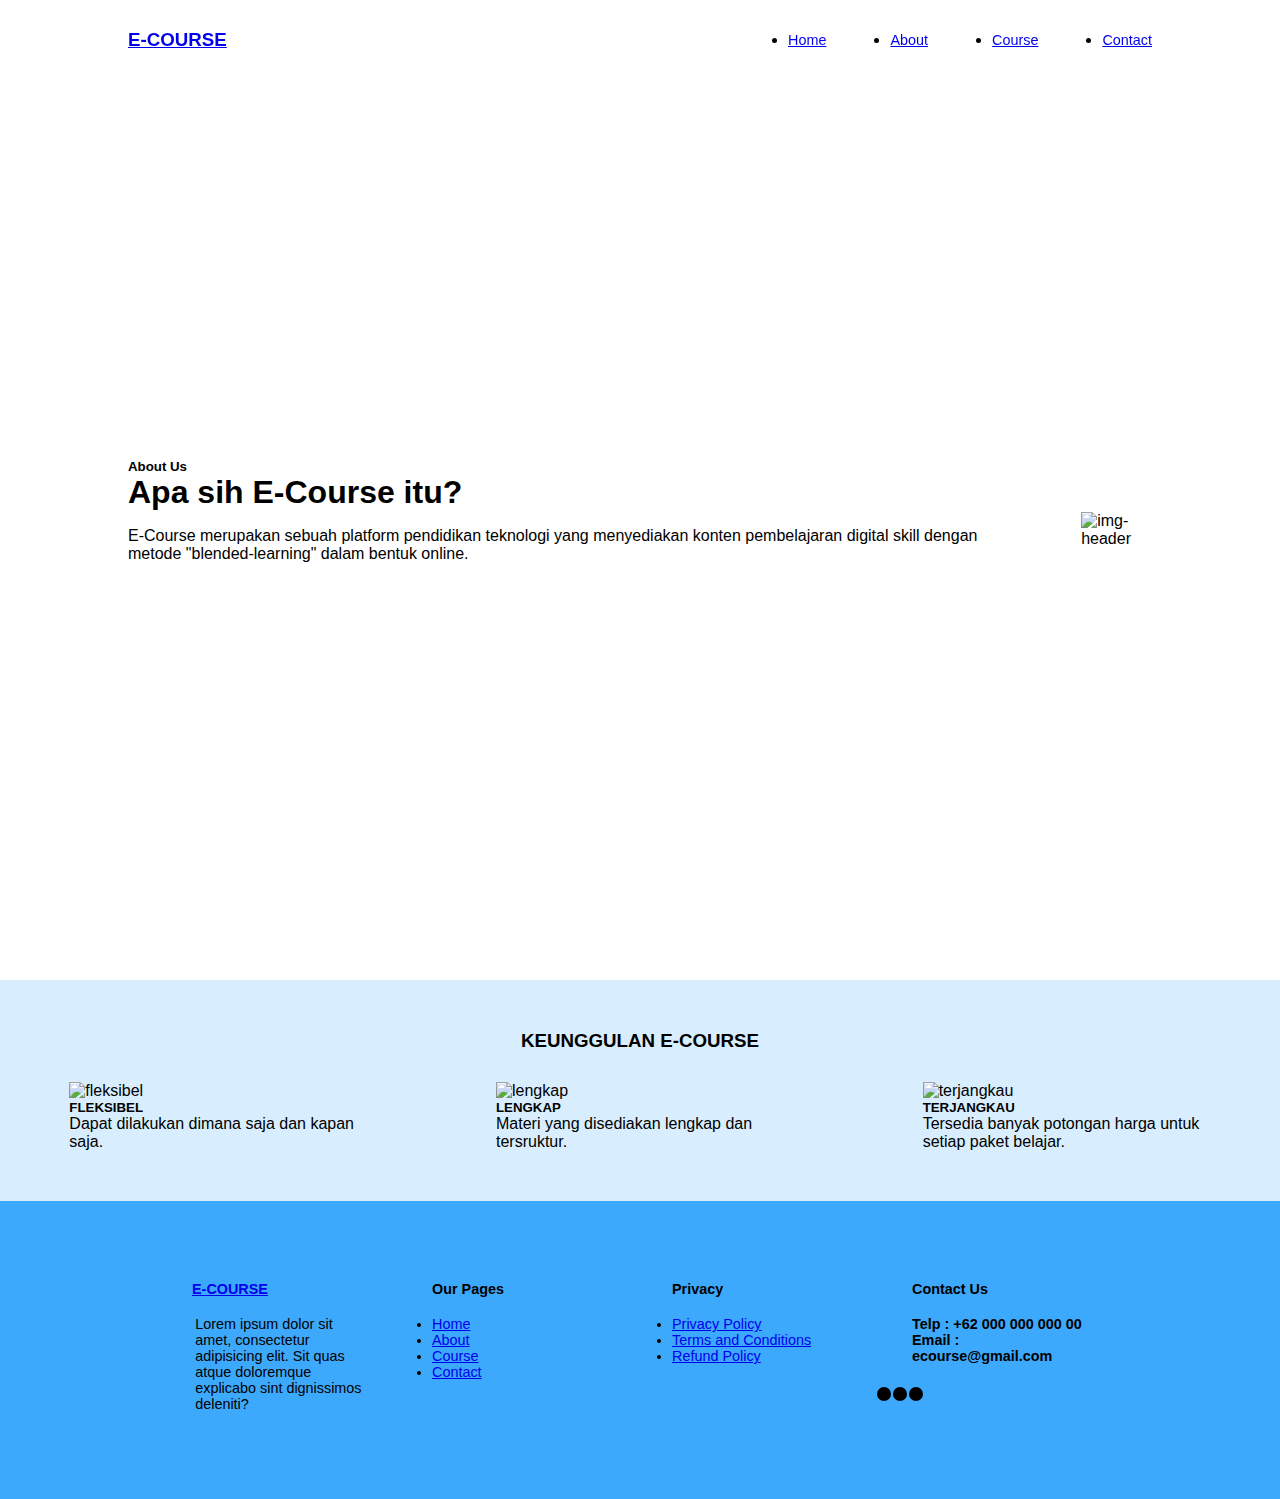
==== about.html @ 0c3d88aa "add about us" ====
<!DOCTYPE html>
<html>
    <head>
        <meta charset="UTF-8"/>
        <meta name="viewport" content="width=device-width, initial-scale=1.0"/>
        <title></title>
        <link href="https://cdn.jsdelivr.net/npm/bootstrap@5.0.2/dist/css/bootstrap.min.css" 
        rel="stylesheet" integrity="sha384-EVSTQN3/azprG1Anm3QDgpJLIm9Nao0Yz1ztcQTwFspd3yD65VohhpuuCOmLASjC" 
        crossorigin="anonymous">
        <link rel="stylesheet" href="https://unicons.iconscout.com/release/v4.0.8/css/line.css" />
        <link rel="stylesheet" href="stylee.css"/>
    </head>
    <body>
        <nav>
            <div class="container nav__container">
                <a href="index.html"><h3>E-COURSE</h3></a>
                <ul class="nav__menu">
                    <li><a href="index.html">Home</a></li>
                    <li><a href="about.html">About</a></li>
                    <li><a href="course.html">Course</a></li>
                    <li><a href="contact.html">Contact</a></li>
                </ul>
                <button id="open-menu-btn"><i class="uil uil-bars"></i></button>
                <button id="close-menu-btn"><i class="uil uil-multiply"></i></button>
            </div>
        </nav>
        <header>
            <div class="container header__container">
                <div class="header__left">
                    <h5>About Us</h5>
                    <h1>Apa sih E-Course itu?</h1>
                    <p> E-Course merupakan sebuah platform pendidikan teknologi yang menyediakan konten pembelajaran digital skill dengan metode "blended-learning" dalam bentuk online.</p>
                </div>
                <div class="header__right">
                    <div class="header__right-image">
                        <img src="https://i.ibb.co/g4hCRdf/Webinar-amico.png" alt="img-header" width="500"/>
                    </div>
                </div>
            </div>
        </header>
        
        <main id="body">
            <h3>KEUNGGULAN E-COURSE</h3>
            <div id="box">
                <div class="card" style="width: 18rem;">
                    <img src="https://i.ibb.co/2kG0JNy/19-udah-24-86.webp" class="card-img-top" alt="fleksibel">
                    <div class="card-body">
                        <h5 class="card-title">FLEKSIBEL</h5>
                        <p class="card-text">Dapat dilakukan dimana saja dan kapan saja.</p>
                    </div>
                </div>
                <div class="card" style="width: 18rem;">
                    <img src="https://i.ibb.co/51N03Ly/Belajar-Manajemen-Produk-Untuk-Masa-Depan.webp" class="card-img-top" alt="lengkap">
                    <div class="card-body">
                        <h5 class="card-title">LENGKAP</h5>
                        <p class="card-text">Materi yang disediakan lengkap dan tersruktur.</p>
                    </div>
                </div>
                <div class="card" style="width: 18rem;">
                    <img src="https://i.ibb.co/FqXbJN8/how-to-set-discount-pricing-right.jpg" class="card-img-top" alt="terjangkau" height="160">
                    <div class="card-body">
                        <h5 class="card-title">TERJANGKAU</h5>
                        <p class="card-text">Tersedia banyak potongan harga untuk setiap paket belajar.</p>
                    </div>
                </div>
            </div>

        </main>
        <footer>
            <div class="container footer_container">
                <div class="footer-1">
                    <a href="index.html" class="footer-logo"><h4>E-COURSE</h4></a>
                    <p>Lorem ipsum dolor sit amet, consectetur adipisicing elit. Sit quas atque doloremque explicabo sint dignissimos deleniti?</p>
                </div>
                <div class="footer-2">
                    <h4>Our Pages</h4>
                    <ul class="ourpages">
                        <li><a href="index.html">Home</a></li>
                        <li><a href="about.html">About</a></li>
                        <li><a href="course.html">Course</a></li>
                        <li><a href="contact.html">Contact</a></li>
                    </ul>
                </div>
                <div class="footer-3">
                    <h4>Privacy</h4>
                    <ul class="privacy">
                        <li><a href="#">Privacy Policy</a></li>
                        <li><a href="#">Terms and Conditions</a></li>
                        <li><a href="#">Refund Policy</a></li>
                    </ul>
                </div>
                <div class="footer-4">
                    <h4>Contact Us</h4>
                        <div>
                            <b>Telp : +62 000 000 000 00</b>
                            <b>Email : ecourse@gmail.com</b>
                            <ul class="social">
                                <li><a href="#"><i class="uil uil-instagram-alt"></i></a></li>
                                <li><a href="#"><i class="uil uil-facebook"></i></a></li>
                                <li><a href="#"><i class="uil uil-whatsapp-alt"></i></a></li>
                            </ul>
                        </div>
                </div>
            </div>
        </footer>
    </body>
</html>
---- stylee.css ----
*{
    margin: 0;
    padding: 0;
    font-family: "Montserrat", sans-serif;
}

:root {
    --color-primary: #3da9fc;
    --color-success: #00bf8e;
    --color-warning: #f7c94b;
    --color-danger: #f75b42;
    --color-white: #fffffe;
    --color-black: #000;
    --color-bg: #d8eefe;
    --color-bg1: #90caf9;
    --color-bg2: #8bd3dd;
  
    --container-width-lg: 80%;
    --container-width-md: 90%;
    --container-width-sm: 94%;
}

.container {
    width: var(--container-width-lg);
    margin: 0 auto;
}

nav {
    background: transparent;
    width: 100%;
    height: 5rem; /*1rem = 16px*/
    position: fixed;
    top: 0;
    z-index: 11;
}
  
  /*navbar style when scrolled*/
.window-scroll {
    background: var(--color-bg1);
    box-shadow: 0 1rem 2rem rgba(0, 0, 0, 0.2);
}
  
.nav__container {
    height: 100%;
    display: flex;
    justify-content: space-between;
    align-items: center;
}
  
.nav__menu {
    display: flex;
    align-items: center;
    gap: 4rem;
}
  
nav button {
    display: none;
}
  
.nav__menu a {
    font-size: 0.9rem;
    transition: all 400ms ease;
}
  
.nav__menu a:hover {
    color: var(--color-white);
}

header {
    position: relative;
    top: 5rem;
    overflow: hidden;
    height: 100vh;
    margin-bottom: 5rem;
}
  
.header__container {
    display: flex;
    justify-content: space-between;
    align-items: center;
    gap: 5rem;
    height: 100%;
}

.header__left h5{
    font-weight: 900;
}
  
.header__left p {
    margin: 1rem 0 2.4rem;
}


#body h3{
    text-align: center;
    margin-bottom: 30px;
}

#body{
    background: var(--color-bg);
    padding: 50px 0;
}

#box{
    display: flex;
    justify-content: space-around;
    align-items: center;
}

footer {
    background: var(--color-primary);
    padding: 5rem;
    font-size: 0.9rem;
}
  
.footer_container {
    display: grid;
    grid-template-columns: repeat(4, 1fr);
    gap: 4rem;
}
  
.footer_container > div h4 {
    margin-bottom: 1.2rem;
}
  
.footer-1 p {
    margin: 0 0.2rem;
}
  
.footer ul li {
    margin-bottom: 0.7rem;
}
  
.footer ul li a:hover {
    text-decoration: underline;
}
  
.social {
    display: flex;
    gap: 1rem;
    font-size: 3rem;
}
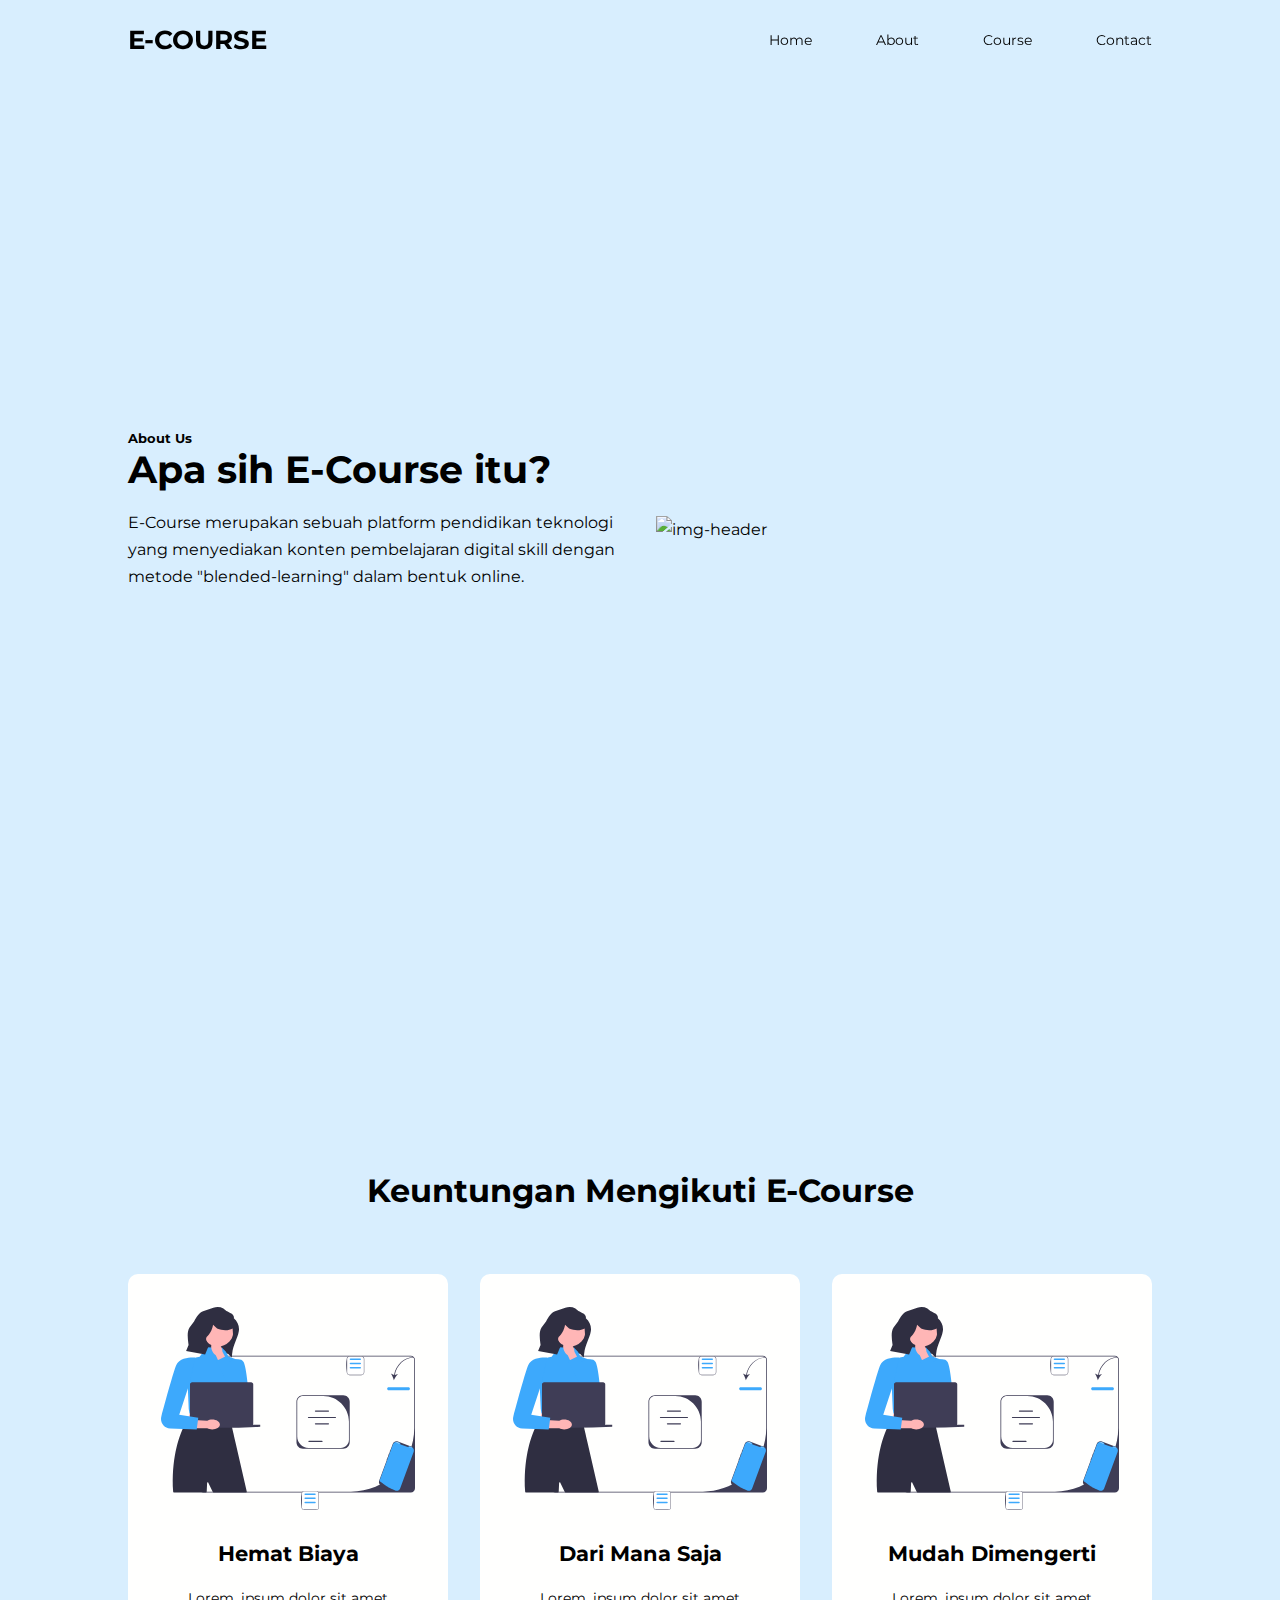
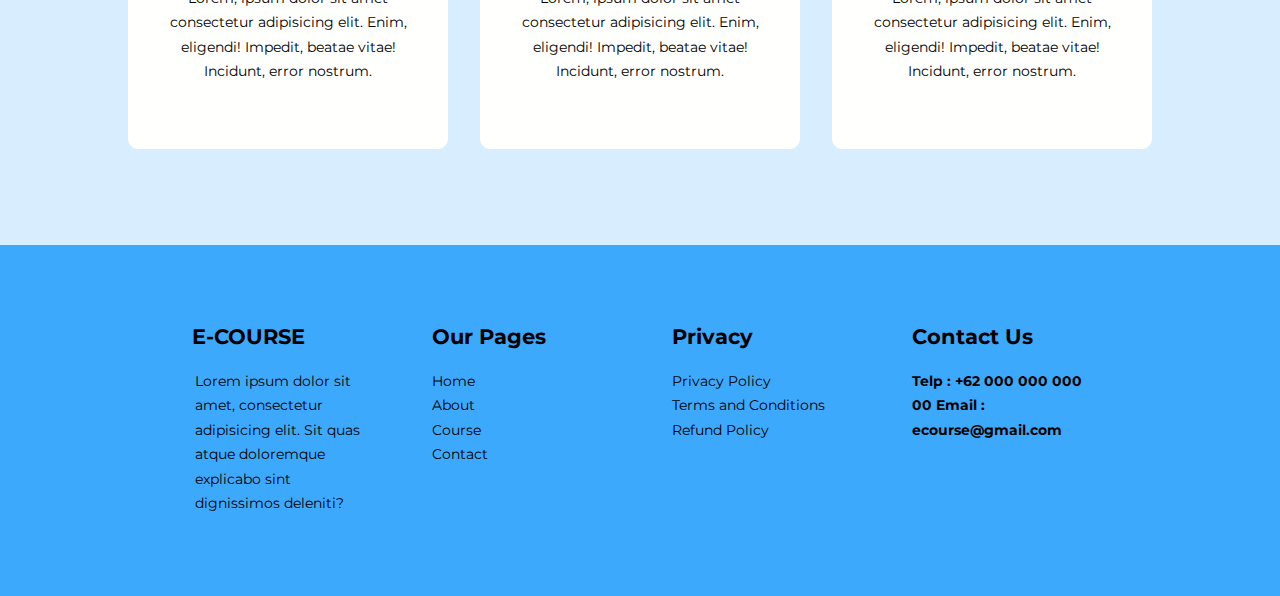
==== commit e2c9afb8: "about page revisi" ====
--- a/about.html
+++ b/about.html
@@ -1,107 +1,130 @@
 <!DOCTYPE html>
 <html>
-    <head>
-        <meta charset="UTF-8"/>
-        <meta name="viewport" content="width=device-width, initial-scale=1.0"/>
-        <title></title>
-        <link href="https://cdn.jsdelivr.net/npm/bootstrap@5.0.2/dist/css/bootstrap.min.css" 
-        rel="stylesheet" integrity="sha384-EVSTQN3/azprG1Anm3QDgpJLIm9Nao0Yz1ztcQTwFspd3yD65VohhpuuCOmLASjC" 
-        crossorigin="anonymous">
-        <link rel="stylesheet" href="https://unicons.iconscout.com/release/v4.0.8/css/line.css" />
-        <link rel="stylesheet" href="stylee.css"/>
-    </head>
-    <body>
-        <nav>
-            <div class="container nav__container">
-                <a href="index.html"><h3>E-COURSE</h3></a>
-                <ul class="nav__menu">
-                    <li><a href="index.html">Home</a></li>
-                    <li><a href="about.html">About</a></li>
-                    <li><a href="course.html">Course</a></li>
-                    <li><a href="contact.html">Contact</a></li>
-                </ul>
-                <button id="open-menu-btn"><i class="uil uil-bars"></i></button>
-                <button id="close-menu-btn"><i class="uil uil-multiply"></i></button>
-            </div>
-        </nav>
-        <header>
-            <div class="container header__container">
-                <div class="header__left">
-                    <h5>About Us</h5>
-                    <h1>Apa sih E-Course itu?</h1>
-                    <p> E-Course merupakan sebuah platform pendidikan teknologi yang menyediakan konten pembelajaran digital skill dengan metode "blended-learning" dalam bentuk online.</p>
-                </div>
-                <div class="header__right">
-                    <div class="header__right-image">
-                        <img src="https://i.ibb.co/g4hCRdf/Webinar-amico.png" alt="img-header" width="500"/>
-                    </div>
-                </div>
-            </div>
-        </header>
-        
-        <main id="body">
-            <h3>KEUNGGULAN E-COURSE</h3>
-            <div id="box">
-                <div class="card" style="width: 18rem;">
-                    <img src="https://i.ibb.co/2kG0JNy/19-udah-24-86.webp" class="card-img-top" alt="fleksibel">
-                    <div class="card-body">
-                        <h5 class="card-title">FLEKSIBEL</h5>
-                        <p class="card-text">Dapat dilakukan dimana saja dan kapan saja.</p>
-                    </div>
-                </div>
-                <div class="card" style="width: 18rem;">
-                    <img src="https://i.ibb.co/51N03Ly/Belajar-Manajemen-Produk-Untuk-Masa-Depan.webp" class="card-img-top" alt="lengkap">
-                    <div class="card-body">
-                        <h5 class="card-title">LENGKAP</h5>
-                        <p class="card-text">Materi yang disediakan lengkap dan tersruktur.</p>
-                    </div>
-                </div>
-                <div class="card" style="width: 18rem;">
-                    <img src="https://i.ibb.co/FqXbJN8/how-to-set-discount-pricing-right.jpg" class="card-img-top" alt="terjangkau" height="160">
-                    <div class="card-body">
-                        <h5 class="card-title">TERJANGKAU</h5>
-                        <p class="card-text">Tersedia banyak potongan harga untuk setiap paket belajar.</p>
-                    </div>
-                </div>
-            </div>
+  <head>
+    <meta charset="UTF-8" />
+    <meta name="viewport" content="width=device-width, initial-scale=1.0" />
+    <title></title>
+    <!-- font -->
+    <link rel="preconnect" href="https://fonts.googleapis.com" />
+    <link rel="preconnect" href="https://fonts.gstatic.com" crossorigin />
+    <link href="https://fonts.googleapis.com/css2?family=Montserrat:wght@300;400;600;700&display=swap" rel="stylesheet" />
 
-        </main>
-        <footer>
-            <div class="container footer_container">
-                <div class="footer-1">
-                    <a href="index.html" class="footer-logo"><h4>E-COURSE</h4></a>
-                    <p>Lorem ipsum dolor sit amet, consectetur adipisicing elit. Sit quas atque doloremque explicabo sint dignissimos deleniti?</p>
-                </div>
-                <div class="footer-2">
-                    <h4>Our Pages</h4>
-                    <ul class="ourpages">
-                        <li><a href="index.html">Home</a></li>
-                        <li><a href="about.html">About</a></li>
-                        <li><a href="course.html">Course</a></li>
-                        <li><a href="contact.html">Contact</a></li>
-                    </ul>
-                </div>
-                <div class="footer-3">
-                    <h4>Privacy</h4>
-                    <ul class="privacy">
-                        <li><a href="#">Privacy Policy</a></li>
-                        <li><a href="#">Terms and Conditions</a></li>
-                        <li><a href="#">Refund Policy</a></li>
-                    </ul>
-                </div>
-                <div class="footer-4">
-                    <h4>Contact Us</h4>
-                        <div>
-                            <b>Telp : +62 000 000 000 00</b>
-                            <b>Email : ecourse@gmail.com</b>
-                            <ul class="social">
-                                <li><a href="#"><i class="uil uil-instagram-alt"></i></a></li>
-                                <li><a href="#"><i class="uil uil-facebook"></i></a></li>
-                                <li><a href="#"><i class="uil uil-whatsapp-alt"></i></a></li>
-                            </ul>
-                        </div>
-                </div>
-            </div>
-        </footer>
-    </body>
-</html>+    <!-- icon -->
+    <link rel="stylesheet" href="https://unicons.iconscout.com/release/v4.0.8/css/line.css" />
+
+    <link rel="stylesheet" href="about.css" />
+  </head>
+  <body>
+    <nav>
+      <div class="container nav__container">
+        <a href="index.html"><h3>E-COURSE</h3></a>
+        <ul class="nav__menu">
+          <li><a href="index.html">Home</a></li>
+          <li><a href="about.html">About</a></li>
+          <li><a href="course.html">Course</a></li>
+          <li><a href="contact.html">Contact</a></li>
+        </ul>
+        <button id="open-menu-btn"><i class="uil uil-bars"></i></button>
+        <button id="close-menu-btn"><i class="uil uil-multiply"></i></button>
+      </div>
+    </nav>
+    <header>
+      <div class="container header__container">
+        <div class="header__left">
+          <h5>About Us</h5>
+          <h1>Apa sih E-Course itu?</h1>
+          <p>E-Course merupakan sebuah platform pendidikan teknologi yang menyediakan konten pembelajaran digital skill dengan metode "blended-learning" dalam bentuk online.</p>
+        </div>
+        <div class="header__right">
+          <div class="header__right-image">
+            <img src="https://i.ibb.co/g4hCRdf/Webinar-amico.png" alt="img-header" width="500" />
+          </div>
+        </div>
+      </div>
+    </header>
+
+    <section class="courses">
+      <h2>Keuntungan Mengikuti E-Course</h2>
+      <div class="container courses_container">
+        <article class="course">
+          <div class="course_image">
+            <img src="images/course3.svg" alt="" />
+          </div>
+          <div class="course_info">
+            <h4>Hemat Biaya</h4>
+            <p>Lorem, ipsum dolor sit amet consectetur adipisicing elit. Enim, eligendi! Impedit, beatae vitae! Incidunt, error nostrum.</p>
+          </div>
+        </article>
+
+        <article class="course">
+          <div class="course_image">
+            <img src="images/course3.svg" alt="" />
+          </div>
+          <div class="course_info">
+            <h4>Dari Mana Saja</h4>
+            <p>Lorem, ipsum dolor sit amet consectetur adipisicing elit. Enim, eligendi! Impedit, beatae vitae! Incidunt, error nostrum.</p>
+          </div>
+        </article>
+
+        <article class="course">
+          <div class="course_image">
+            <img src="images/course3.svg" alt="" />
+          </div>
+          <div class="course_info">
+            <h4>Mudah Dimengerti</h4>
+            <p>Lorem, ipsum dolor sit amet consectetur adipisicing elit. Enim, eligendi! Impedit, beatae vitae! Incidunt, error nostrum.</p>
+          </div>
+        </article>
+      </div>
+    </section>
+
+    <footer>
+      <div class="container footer_container">
+        <div class="footer-1">
+          <a href="index.html" class="footer-logo"><h4>E-COURSE</h4></a>
+          <p>Lorem ipsum dolor sit amet, consectetur adipisicing elit. Sit quas atque doloremque explicabo sint dignissimos deleniti?</p>
+        </div>
+
+        <div class="footer-2">
+          <h4>Our Pages</h4>
+          <ul class="ourpages">
+            <li><a href="index.html">Home</a></li>
+            <li><a href="about.html">About</a></li>
+            <li><a href="course.html">Course</a></li>
+            <li><a href="contact.html">Contact</a></li>
+          </ul>
+        </div>
+
+        <div class="footer-3">
+          <h4>Privacy</h4>
+          <ul class="privacy">
+            <li><a href="#">Privacy Policy</a></li>
+            <li><a href="#">Terms and Conditions</a></li>
+            <li><a href="#">Refund Policy</a></li>
+          </ul>
+        </div>
+
+        <div class="footer-4">
+          <h4>Contact Us</h4>
+          <div>
+            <b>Telp : +62 000 000 000 00</b>
+            <b>Email : ecourse@gmail.com</b>
+
+            <ul class="social">
+              <li>
+                <a href="#"><i class="uil uil-instagram-alt"></i></a>
+              </li>
+              <li>
+                <a href="#"><i class="uil uil-facebook"></i></a>
+              </li>
+              <li>
+                <a href="#"><i class="uil uil-whatsapp-alt"></i></a>
+              </li>
+            </ul>
+          </div>
+        </div>
+      </div>
+    </footer>
+    <script src="main.js"></script>
+  </body>
+</html>
--- a/about.css
+++ b/about.css
@@ -0,0 +1,364 @@
+* {
+  margin: 0;
+  padding: 0;
+  border: 0;
+  outline: 0;
+  text-decoration: none;
+  list-style: none;
+  box-sizing: border-box;
+}
+
+:root {
+  --color-primary: #3da9fc;
+  --color-success: #00bf8e;
+  --color-warning: #f7c94b;
+  --color-danger: #f75b42;
+  --color-white: #fffffe;
+  --color-black: #000;
+  --color-bg: #d8eefe;
+  --color-bg1: #90caf9;
+  --color-bg2: #8bd3dd;
+
+  --container-width-lg: 80%;
+  --container-width-md: 90%;
+  --container-width-sm: 94%;
+}
+
+body {
+  font-family: "Montserrat", sans-serif;
+  line-height: 1.7;
+  color: var(--color-black);
+  background: var(--color-bg);
+}
+
+.container {
+  width: var(--container-width-lg);
+  margin: 0 auto;
+}
+
+section {
+  padding: 6rem 0;
+}
+
+section h2 {
+  text-align: center;
+  margin-bottom: 4rem;
+}
+
+h1,
+h2,
+h3,
+h4,
+h5,
+h6 {
+  line-height: 1.2;
+}
+
+h1 {
+  font-size: 2.4rem;
+}
+
+h2 {
+  font-size: 2rem;
+}
+
+h3 {
+  font-size: 1.6rem;
+}
+
+h4 {
+  font-size: 1.3rem;
+}
+
+a {
+  color: var(--color-black);
+}
+
+img {
+  width: 100%;
+  display: block;
+  object-fit: cover;
+}
+
+.btn {
+  display: inline-block;
+  background: var(--color-primary);
+  color: var(--color-white);
+  padding: 1rem 2rem;
+  border: 1px solid transparent;
+  font-weight: 500;
+  transition: all 400ms ease;
+  border-radius: 10px;
+}
+
+/* NAVBAR */
+nav {
+  background: transparent;
+  width: 100%;
+  height: 5rem; /*1rem = 16px*/
+  position: fixed;
+  top: 0;
+  z-index: 11;
+}
+
+/*navbar style when scrolled*/
+.window-scroll {
+  background: var(--color-primary);
+  box-shadow: 0 1rem 2rem rgba(0, 0, 0, 0.2);
+}
+
+.nav__container {
+  height: 100%;
+  display: flex;
+  justify-content: space-between;
+  align-items: center;
+}
+
+.nav__menu {
+  display: flex;
+  align-items: center;
+  gap: 4rem;
+}
+
+nav button {
+  display: none;
+}
+
+.nav__menu a {
+  font-size: 0.9rem;
+  transition: all 400ms ease;
+}
+
+.nav__menu a:hover {
+  color: var(--color-white);
+}
+
+/* HEADER */
+header {
+  position: relative;
+  top: 5rem;
+  overflow: hidden;
+  height: 100vh;
+  margin-bottom: 5rem;
+}
+
+.header__container {
+  display: grid;
+  grid-template-columns: 1fr 1fr;
+  align-items: center;
+  gap: 2rem;
+  height: 100%;
+}
+
+.header__left p {
+  margin: 1rem 0 2.4rem;
+}
+
+/*Popular Courses */
+.courses {
+  margin-top: 11rem;
+}
+
+.courses_container {
+  margin-top: 1.9rem;
+  display: grid;
+  grid-template-columns: repeat(3, 1fr);
+  gap: 2rem;
+}
+
+.course {
+  background: var(--color-white);
+  text-align: center;
+  border: 1px solid transparent;
+  transition: all 400ms ease;
+  border-radius: 10px;
+}
+
+.course:hover {
+  cursor: pointer;
+}
+
+.course_info {
+  padding: 2rem;
+}
+
+.course_image {
+  width: 80%;
+  margin: auto;
+  padding-top: 2rem;
+}
+
+.course_info p {
+  margin: 1.2rem 0 2rem;
+  font-size: 0.9rem;
+}
+
+/* footer */
+footer {
+  background: var(--color-primary);
+  padding: 5rem;
+  font-size: 0.9rem;
+}
+
+.footer_container {
+  display: grid;
+  grid-template-columns: repeat(4, 1fr);
+  gap: 4rem;
+}
+
+.footer_container > div h4 {
+  margin-bottom: 1.2rem;
+}
+
+.footer-1 p {
+  margin: 0 0.2rem;
+}
+
+.footer ul li {
+  margin-bottom: 0.7rem;
+}
+
+.footer ul li a:hover {
+  text-decoration: underline;
+}
+
+.social {
+  display: flex;
+  gap: 1rem;
+  font-size: 3rem;
+}
+
+/* ================= Media Queries Tablet ==================*/
+@media screen and (max-width: 1024px) {
+  .container {
+    width: var(--container-width-md);
+  }
+
+  h1 {
+    font-size: 2.2rem;
+  }
+
+  h2 {
+    font-size: 1.7rem;
+  }
+
+  h3 {
+    font-size: 1.4rem;
+  }
+
+  h4 {
+    font-size: 1.2rem;
+  }
+
+  /* =======NAVBARS========= */
+
+  nav button {
+    display: inline-block;
+    background: transparent;
+    font-size: 1.8rem;
+    color: var(--color-black);
+    cursor: pointer;
+  }
+
+  nav button#close-menu-btn {
+    display: none;
+  }
+
+  .nav__menu {
+    position: fixed;
+    top: 5rem;
+    right: 5%;
+    height: fit-content;
+    width: 18rem;
+    flex-direction: column;
+    gap: 0;
+    display: none;
+  }
+
+  .nav__menu li {
+    width: 100%;
+    height: 5.8rem;
+  }
+
+  .nav__menu li a {
+    background: var(--color-primary);
+    box-shadow: -4rem 6rem 10rem rgba(0, 0, 0, 0.2);
+    width: 100%;
+    height: 100%;
+    display: grid;
+    place-items: center;
+  }
+
+  /* ============== HEADER =============== */
+  header {
+    height: 90vh;
+    margin-bottom: 4rem;
+  }
+
+  .header__container {
+    gap: 0;
+    padding-bottom: 3rem;
+  }
+
+  /* ============== MAIN =============== */
+  .courses {
+    margin-top: 0;
+  }
+
+  .courses_container {
+    grid-template-columns: 1fr 1fr;
+  }
+
+  /* ============== FOOTER =============== */
+  .footer_container {
+    grid-template-columns: 1fr 1fr;
+  }
+}
+
+/* ================= Media Queries Phone ==================*/
+@media screen and (max-width: 600px) {
+  .container,
+  #body {
+    width: var(--container-width-sm);
+  }
+
+  /* NAVBAR */
+  .nav__menu {
+    right: 3%;
+  }
+
+  /* HEADER */
+  header {
+    height: 100vh;
+  }
+
+  .header__container {
+    grid-template-columns: 1fr;
+    text-align: center;
+    margin-top: 0;
+  }
+
+  .header__left {
+    margin-bottom: 1.3rem;
+  }
+
+  /* MAIN */
+  .courses_container {
+    grid-template-columns: 1fr;
+  }
+
+  /* FOOTER */
+  .footer_container {
+    grid-template-columns: 1fr;
+    text-align: center;
+    gap: 2rem;
+  }
+
+  .footer-1 p {
+    margin: 1rem auto;
+  }
+
+  .social {
+    justify-content: center;
+  }
+}
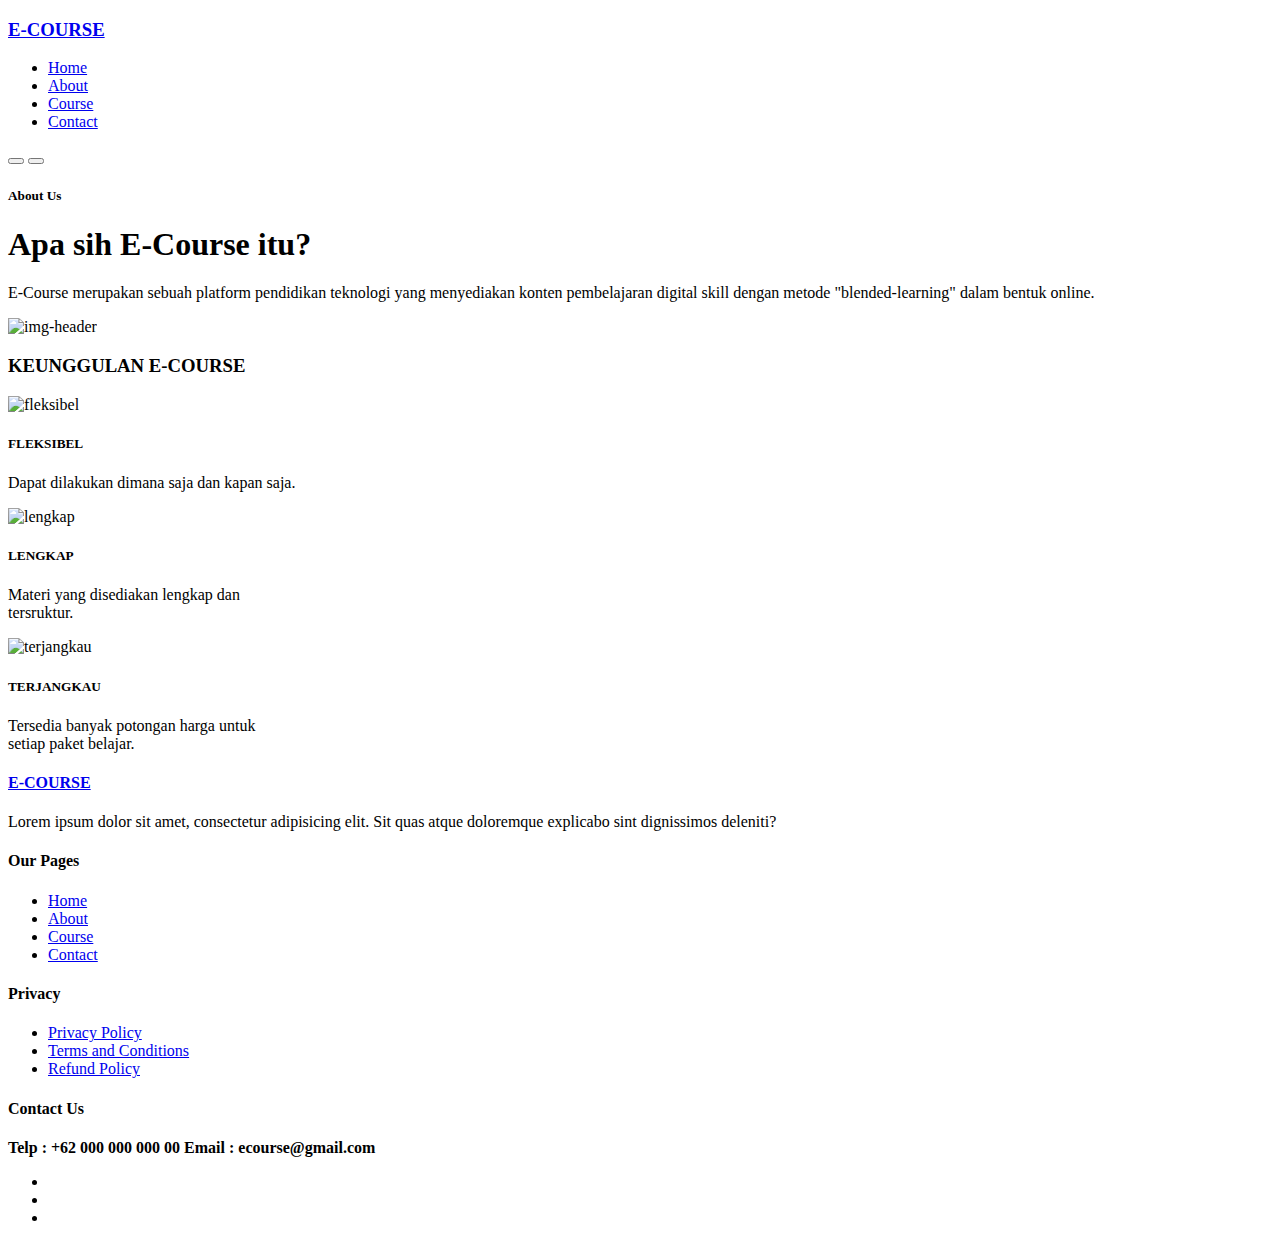
==== commit c266f57b: "modif about" ====
--- a/about.html
+++ b/about.html
@@ -1,130 +1,109 @@
 <!DOCTYPE html>
 <html>
-  <head>
-    <meta charset="UTF-8" />
-    <meta name="viewport" content="width=device-width, initial-scale=1.0" />
-    <title></title>
-    <!-- font -->
-    <link rel="preconnect" href="https://fonts.googleapis.com" />
-    <link rel="preconnect" href="https://fonts.gstatic.com" crossorigin />
-    <link href="https://fonts.googleapis.com/css2?family=Montserrat:wght@300;400;600;700&display=swap" rel="stylesheet" />
-
-    <!-- icon -->
-    <link rel="stylesheet" href="https://unicons.iconscout.com/release/v4.0.8/css/line.css" />
-
-    <link rel="stylesheet" href="about.css" />
-  </head>
-  <body>
-    <nav>
-      <div class="container nav__container">
-        <a href="index.html"><h3>E-COURSE</h3></a>
-        <ul class="nav__menu">
-          <li><a href="index.html">Home</a></li>
-          <li><a href="about.html">About</a></li>
-          <li><a href="course.html">Course</a></li>
-          <li><a href="contact.html">Contact</a></li>
-        </ul>
-        <button id="open-menu-btn"><i class="uil uil-bars"></i></button>
-        <button id="close-menu-btn"><i class="uil uil-multiply"></i></button>
-      </div>
-    </nav>
-    <header>
-      <div class="container header__container">
-        <div class="header__left">
-          <h5>About Us</h5>
-          <h1>Apa sih E-Course itu?</h1>
-          <p>E-Course merupakan sebuah platform pendidikan teknologi yang menyediakan konten pembelajaran digital skill dengan metode "blended-learning" dalam bentuk online.</p>
-        </div>
-        <div class="header__right">
-          <div class="header__right-image">
-            <img src="https://i.ibb.co/g4hCRdf/Webinar-amico.png" alt="img-header" width="500" />
-          </div>
-        </div>
-      </div>
-    </header>
-
-    <section class="courses">
-      <h2>Keuntungan Mengikuti E-Course</h2>
-      <div class="container courses_container">
-        <article class="course">
-          <div class="course_image">
-            <img src="images/course3.svg" alt="" />
-          </div>
-          <div class="course_info">
-            <h4>Hemat Biaya</h4>
-            <p>Lorem, ipsum dolor sit amet consectetur adipisicing elit. Enim, eligendi! Impedit, beatae vitae! Incidunt, error nostrum.</p>
-          </div>
-        </article>
-
-        <article class="course">
-          <div class="course_image">
-            <img src="images/course3.svg" alt="" />
-          </div>
-          <div class="course_info">
-            <h4>Dari Mana Saja</h4>
-            <p>Lorem, ipsum dolor sit amet consectetur adipisicing elit. Enim, eligendi! Impedit, beatae vitae! Incidunt, error nostrum.</p>
-          </div>
-        </article>
-
-        <article class="course">
-          <div class="course_image">
-            <img src="images/course3.svg" alt="" />
-          </div>
-          <div class="course_info">
-            <h4>Mudah Dimengerti</h4>
-            <p>Lorem, ipsum dolor sit amet consectetur adipisicing elit. Enim, eligendi! Impedit, beatae vitae! Incidunt, error nostrum.</p>
-          </div>
-        </article>
-      </div>
-    </section>
-
-    <footer>
-      <div class="container footer_container">
-        <div class="footer-1">
-          <a href="index.html" class="footer-logo"><h4>E-COURSE</h4></a>
-          <p>Lorem ipsum dolor sit amet, consectetur adipisicing elit. Sit quas atque doloremque explicabo sint dignissimos deleniti?</p>
-        </div>
-
-        <div class="footer-2">
-          <h4>Our Pages</h4>
-          <ul class="ourpages">
-            <li><a href="index.html">Home</a></li>
-            <li><a href="about.html">About</a></li>
-            <li><a href="course.html">Course</a></li>
-            <li><a href="contact.html">Contact</a></li>
-          </ul>
-        </div>
-
-        <div class="footer-3">
-          <h4>Privacy</h4>
-          <ul class="privacy">
-            <li><a href="#">Privacy Policy</a></li>
-            <li><a href="#">Terms and Conditions</a></li>
-            <li><a href="#">Refund Policy</a></li>
-          </ul>
-        </div>
-
-        <div class="footer-4">
-          <h4>Contact Us</h4>
-          <div>
-            <b>Telp : +62 000 000 000 00</b>
-            <b>Email : ecourse@gmail.com</b>
-
-            <ul class="social">
-              <li>
-                <a href="#"><i class="uil uil-instagram-alt"></i></a>
-              </li>
-              <li>
-                <a href="#"><i class="uil uil-facebook"></i></a>
-              </li>
-              <li>
-                <a href="#"><i class="uil uil-whatsapp-alt"></i></a>
-              </li>
-            </ul>
-          </div>
-        </div>
-      </div>
-    </footer>
-    <script src="main.js"></script>
-  </body>
-</html>
+    <head>
+        <meta charset="UTF-8"/>
+        <meta name="viewport" content="width=device-width, initial-scale=1.0"/>
+        <title></title>
+        <link href="https://cdn.jsdelivr.net/npm/bootstrap@5.0.2/dist/css/bootstrap.min.css" 
+        rel="stylesheet" integrity="sha384-EVSTQN3/azprG1Anm3QDgpJLIm9Nao0Yz1ztcQTwFspd3yD65VohhpuuCOmLASjC" 
+        crossorigin="anonymous">
+        <link rel="stylesheet" href="https://unicons.iconscout.com/release/v4.0.8/css/line.css" />
+        <link rel="stylesheet" href="stylee.css"/>
+    </head>
+    <body>
+        <nav>
+            <div class="container nav__container">
+                <a href="index.html"><h3>E-COURSE</h3></a>
+                <ul class="nav__menu">
+                    <li><a href="index.html">Home</a></li>
+                    <li><a href="about.html">About</a></li>
+                    <li><a href="course.html">Course</a></li>
+                    <li><a href="contact.html">Contact</a></li>
+                </ul>
+                <button id="open-menu-btn"><i class="uil uil-bars"></i></button>
+                <button id="close-menu-btn"><i class="uil uil-multiply"></i></button>
+            </div>
+        </nav>
+        <header>
+            <div class="container header__container">
+                <div class="header__left">
+                    <h5>About Us</h5>
+                    <h1>Apa sih E-Course itu?</h1>
+                    <p> E-Course merupakan sebuah platform pendidikan teknologi yang menyediakan konten pembelajaran digital skill dengan metode "blended-learning" dalam bentuk online.</p>
+                </div>
+                <div class="header__right">
+                    <div class="header__right-image">
+                        <img src="https://i.ibb.co/g4hCRdf/Webinar-amico.png" alt="img-header" width="500"/>
+                    </div>
+                </div>
+            </div>
+        </header>
+        
+        <main id="body">
+            <h3>KEUNGGULAN E-COURSE</h3>
+            <div id="box">
+                <div class="card" style="width: 18rem;">
+                    <img src="https://i.ibb.co/2kG0JNy/19-udah-24-86.webp" class="card-img-top" alt="fleksibel">
+                    <div class="card-body">
+                        <h5 class="card-title">FLEKSIBEL</h5>
+                        <p class="card-text">Dapat dilakukan dimana saja dan kapan saja.</p>
+                    </div>
+                </div>
+                <div class="card" style="width: 18rem;">
+                    <img src="https://i.ibb.co/51N03Ly/Belajar-Manajemen-Produk-Untuk-Masa-Depan.webp" class="card-img-top" alt="lengkap">
+                    <div class="card-body">
+                        <h5 class="card-title">LENGKAP</h5>
+                        <p class="card-text">Materi yang disediakan lengkap dan tersruktur.</p>
+                    </div>
+                </div>
+                <div class="card" style="width: 18rem;">
+                    <img src="https://i.ibb.co/FqXbJN8/how-to-set-discount-pricing-right.jpg" class="card-img-top" alt="terjangkau" height="160">
+                    <div class="card-body">
+                        <h5 class="card-title">TERJANGKAU</h5>
+                        <p class="card-text">Tersedia banyak potongan harga untuk setiap paket belajar.</p>
+                    </div>
+                </div>
+            </div>
+        </main>
+        <section>
+            
+        </section>
+        <footer>
+            <div class="container footer_container">
+                <div class="footer-1">
+                    <a href="index.html" class="footer-logo"><h4>E-COURSE</h4></a>
+                    <p>Lorem ipsum dolor sit amet, consectetur adipisicing elit. Sit quas atque doloremque explicabo sint dignissimos deleniti?</p>
+                </div>
+                <div class="footer-2">
+                    <h4>Our Pages</h4>
+                    <ul class="ourpages">
+                        <li><a href="index.html">Home</a></li>
+                        <li><a href="about.html">About</a></li>
+                        <li><a href="course.html">Course</a></li>
+                        <li><a href="contact.html">Contact</a></li>
+                    </ul>
+                </div>
+                <div class="footer-3">
+                    <h4>Privacy</h4>
+                    <ul class="privacy">
+                        <li><a href="#">Privacy Policy</a></li>
+                        <li><a href="#">Terms and Conditions</a></li>
+                        <li><a href="#">Refund Policy</a></li>
+                    </ul>
+                </div>
+                <div class="footer-4">
+                    <h4>Contact Us</h4>
+                        <div>
+                            <b>Telp : +62 000 000 000 00</b>
+                            <b>Email : ecourse@gmail.com</b>
+                            <ul class="social">
+                                <li><a href="#"><i class="uil uil-instagram-alt"></i></a></li>
+                                <li><a href="#"><i class="uil uil-facebook"></i></a></li>
+                                <li><a href="#"><i class="uil uil-whatsapp-alt"></i></a></li>
+                            </ul>
+                        </div>
+                </div>
+            </div>
+        </footer>
+    </body>
+</html>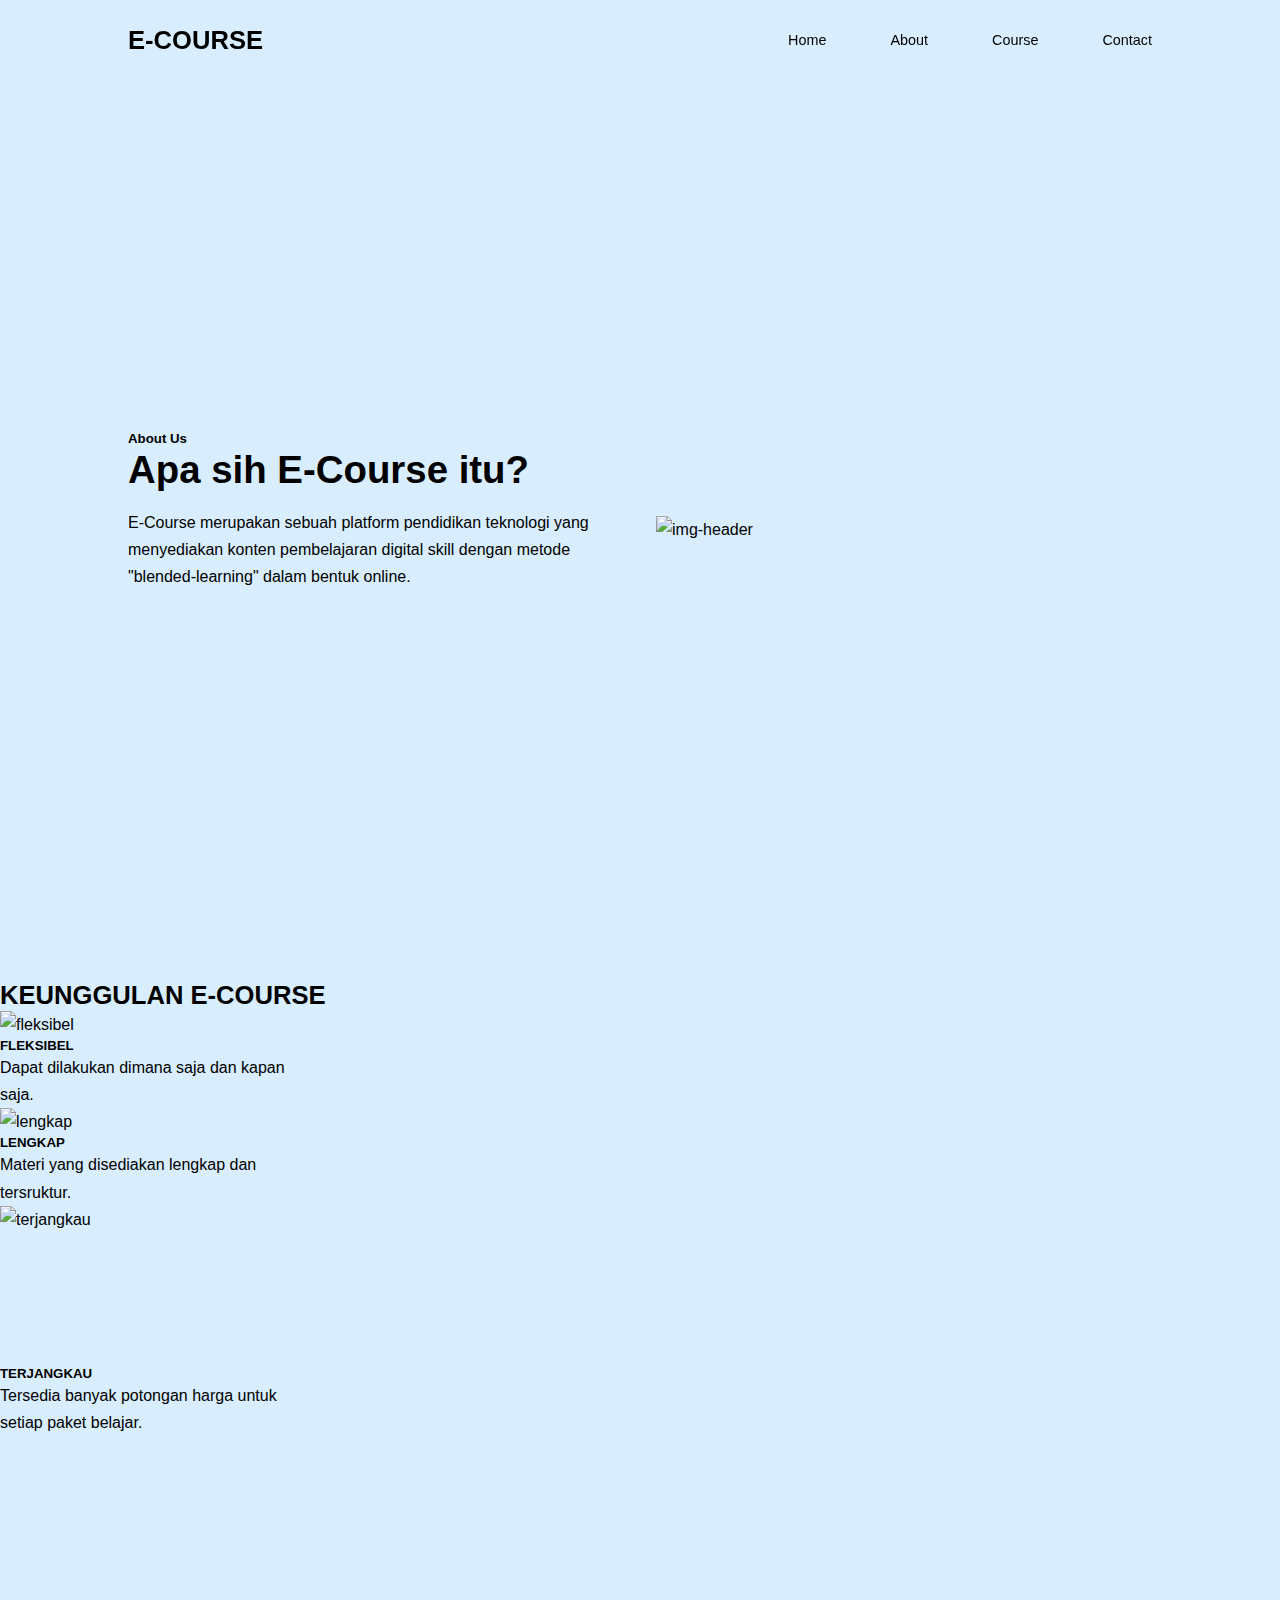
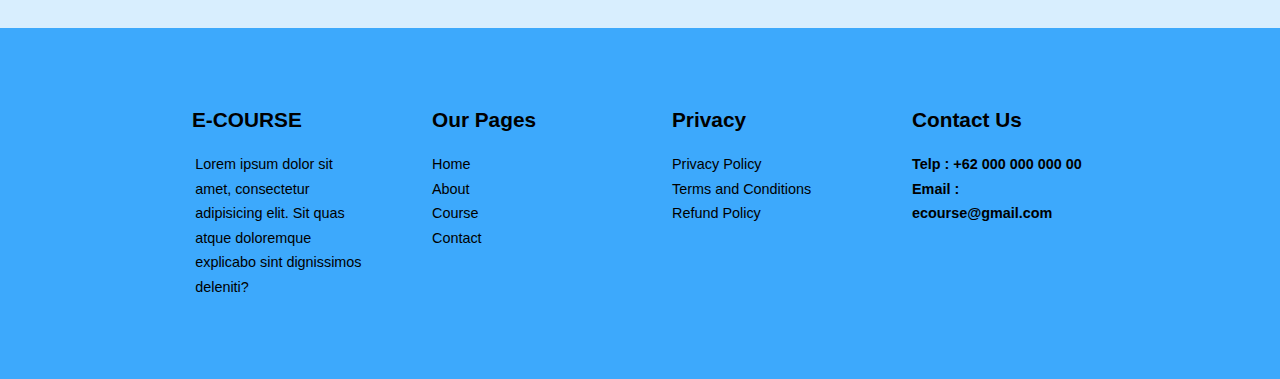
==== commit 406371af: "modif about" ====
--- a/about.html
+++ b/about.html
@@ -8,7 +8,7 @@
         rel="stylesheet" integrity="sha384-EVSTQN3/azprG1Anm3QDgpJLIm9Nao0Yz1ztcQTwFspd3yD65VohhpuuCOmLASjC" 
         crossorigin="anonymous">
         <link rel="stylesheet" href="https://unicons.iconscout.com/release/v4.0.8/css/line.css" />
-        <link rel="stylesheet" href="stylee.css"/>
+        <link rel="stylesheet" href="about.css"/>
     </head>
     <body>
         <nav>
@@ -106,4 +106,4 @@
             </div>
         </footer>
     </body>
-</html>+</html>
--- a/about.css
+++ b/about.css
@@ -0,0 +1,364 @@
+* {
+  margin: 0;
+  padding: 0;
+  border: 0;
+  outline: 0;
+  text-decoration: none;
+  list-style: none;
+  box-sizing: border-box;
+}
+
+:root {
+  --color-primary: #3da9fc;
+  --color-success: #00bf8e;
+  --color-warning: #f7c94b;
+  --color-danger: #f75b42;
+  --color-white: #fffffe;
+  --color-black: #000;
+  --color-bg: #d8eefe;
+  --color-bg1: #90caf9;
+  --color-bg2: #8bd3dd;
+
+  --container-width-lg: 80%;
+  --container-width-md: 90%;
+  --container-width-sm: 94%;
+}
+
+body {
+  font-family: "Montserrat", sans-serif;
+  line-height: 1.7;
+  color: var(--color-black);
+  background: var(--color-bg);
+}
+
+.container {
+  width: var(--container-width-lg);
+  margin: 0 auto;
+}
+
+section {
+  padding: 6rem 0;
+}
+
+section h2 {
+  text-align: center;
+  margin-bottom: 4rem;
+}
+
+h1,
+h2,
+h3,
+h4,
+h5,
+h6 {
+  line-height: 1.2;
+}
+
+h1 {
+  font-size: 2.4rem;
+}
+
+h2 {
+  font-size: 2rem;
+}
+
+h3 {
+  font-size: 1.6rem;
+}
+
+h4 {
+  font-size: 1.3rem;
+}
+
+a {
+  color: var(--color-black);
+}
+
+img {
+  width: 100%;
+  display: block;
+  object-fit: cover;
+}
+
+.btn {
+  display: inline-block;
+  background: var(--color-primary);
+  color: var(--color-white);
+  padding: 1rem 2rem;
+  border: 1px solid transparent;
+  font-weight: 500;
+  transition: all 400ms ease;
+  border-radius: 10px;
+}
+
+/* NAVBAR */
+nav {
+  background: transparent;
+  width: 100%;
+  height: 5rem; /*1rem = 16px*/
+  position: fixed;
+  top: 0;
+  z-index: 11;
+}
+
+/*navbar style when scrolled*/
+.window-scroll {
+  background: var(--color-primary);
+  box-shadow: 0 1rem 2rem rgba(0, 0, 0, 0.2);
+}
+
+.nav__container {
+  height: 100%;
+  display: flex;
+  justify-content: space-between;
+  align-items: center;
+}
+
+.nav__menu {
+  display: flex;
+  align-items: center;
+  gap: 4rem;
+}
+
+nav button {
+  display: none;
+}
+
+.nav__menu a {
+  font-size: 0.9rem;
+  transition: all 400ms ease;
+}
+
+.nav__menu a:hover {
+  color: var(--color-white);
+}
+
+/* HEADER */
+header {
+  position: relative;
+  top: 5rem;
+  overflow: hidden;
+  height: 100vh;
+  margin-bottom: 5rem;
+}
+
+.header__container {
+  display: grid;
+  grid-template-columns: 1fr 1fr;
+  align-items: center;
+  gap: 2rem;
+  height: 100%;
+}
+
+.header__left p {
+  margin: 1rem 0 2.4rem;
+}
+
+/*Popular Courses */
+.courses {
+  margin-top: 11rem;
+}
+
+.courses_container {
+  margin-top: 1.9rem;
+  display: grid;
+  grid-template-columns: repeat(3, 1fr);
+  gap: 2rem;
+}
+
+.course {
+  background: var(--color-white);
+  text-align: center;
+  border: 1px solid transparent;
+  transition: all 400ms ease;
+  border-radius: 10px;
+}
+
+.course:hover {
+  cursor: pointer;
+}
+
+.course_info {
+  padding: 2rem;
+}
+
+.course_image {
+  width: 80%;
+  margin: auto;
+  padding-top: 2rem;
+}
+
+.course_info p {
+  margin: 1.2rem 0 2rem;
+  font-size: 0.9rem;
+}
+
+/* footer */
+footer {
+  background: var(--color-primary);
+  padding: 5rem;
+  font-size: 0.9rem;
+}
+
+.footer_container {
+  display: grid;
+  grid-template-columns: repeat(4, 1fr);
+  gap: 4rem;
+}
+
+.footer_container > div h4 {
+  margin-bottom: 1.2rem;
+}
+
+.footer-1 p {
+  margin: 0 0.2rem;
+}
+
+.footer ul li {
+  margin-bottom: 0.7rem;
+}
+
+.footer ul li a:hover {
+  text-decoration: underline;
+}
+
+.social {
+  display: flex;
+  gap: 1rem;
+  font-size: 3rem;
+}
+
+/* ================= Media Queries Tablet ==================*/
+@media screen and (max-width: 1024px) {
+  .container {
+    width: var(--container-width-md);
+  }
+
+  h1 {
+    font-size: 2.2rem;
+  }
+
+  h2 {
+    font-size: 1.7rem;
+  }
+
+  h3 {
+    font-size: 1.4rem;
+  }
+
+  h4 {
+    font-size: 1.2rem;
+  }
+
+  /* =======NAVBARS========= */
+
+  nav button {
+    display: inline-block;
+    background: transparent;
+    font-size: 1.8rem;
+    color: var(--color-black);
+    cursor: pointer;
+  }
+
+  nav button#close-menu-btn {
+    display: none;
+  }
+
+  .nav__menu {
+    position: fixed;
+    top: 5rem;
+    right: 5%;
+    height: fit-content;
+    width: 18rem;
+    flex-direction: column;
+    gap: 0;
+    display: none;
+  }
+
+  .nav__menu li {
+    width: 100%;
+    height: 5.8rem;
+  }
+
+  .nav__menu li a {
+    background: var(--color-primary);
+    box-shadow: -4rem 6rem 10rem rgba(0, 0, 0, 0.2);
+    width: 100%;
+    height: 100%;
+    display: grid;
+    place-items: center;
+  }
+
+  /* ============== HEADER =============== */
+  header {
+    height: 90vh;
+    margin-bottom: 4rem;
+  }
+
+  .header__container {
+    gap: 0;
+    padding-bottom: 3rem;
+  }
+
+  /* ============== MAIN =============== */
+  .courses {
+    margin-top: 0;
+  }
+
+  .courses_container {
+    grid-template-columns: 1fr 1fr;
+  }
+
+  /* ============== FOOTER =============== */
+  .footer_container {
+    grid-template-columns: 1fr 1fr;
+  }
+}
+
+/* ================= Media Queries Phone ==================*/
+@media screen and (max-width: 600px) {
+  .container,
+  #body {
+    width: var(--container-width-sm);
+  }
+
+  /* NAVBAR */
+  .nav__menu {
+    right: 3%;
+  }
+
+  /* HEADER */
+  header {
+    height: 100vh;
+  }
+
+  .header__container {
+    grid-template-columns: 1fr;
+    text-align: center;
+    margin-top: 0;
+  }
+
+  .header__left {
+    margin-bottom: 1.3rem;
+  }
+
+  /* MAIN */
+  .courses_container {
+    grid-template-columns: 1fr;
+  }
+
+  /* FOOTER */
+  .footer_container {
+    grid-template-columns: 1fr;
+    text-align: center;
+    gap: 2rem;
+  }
+
+  .footer-1 p {
+    margin: 1rem auto;
+  }
+
+  .social {
+    justify-content: center;
+  }
+}
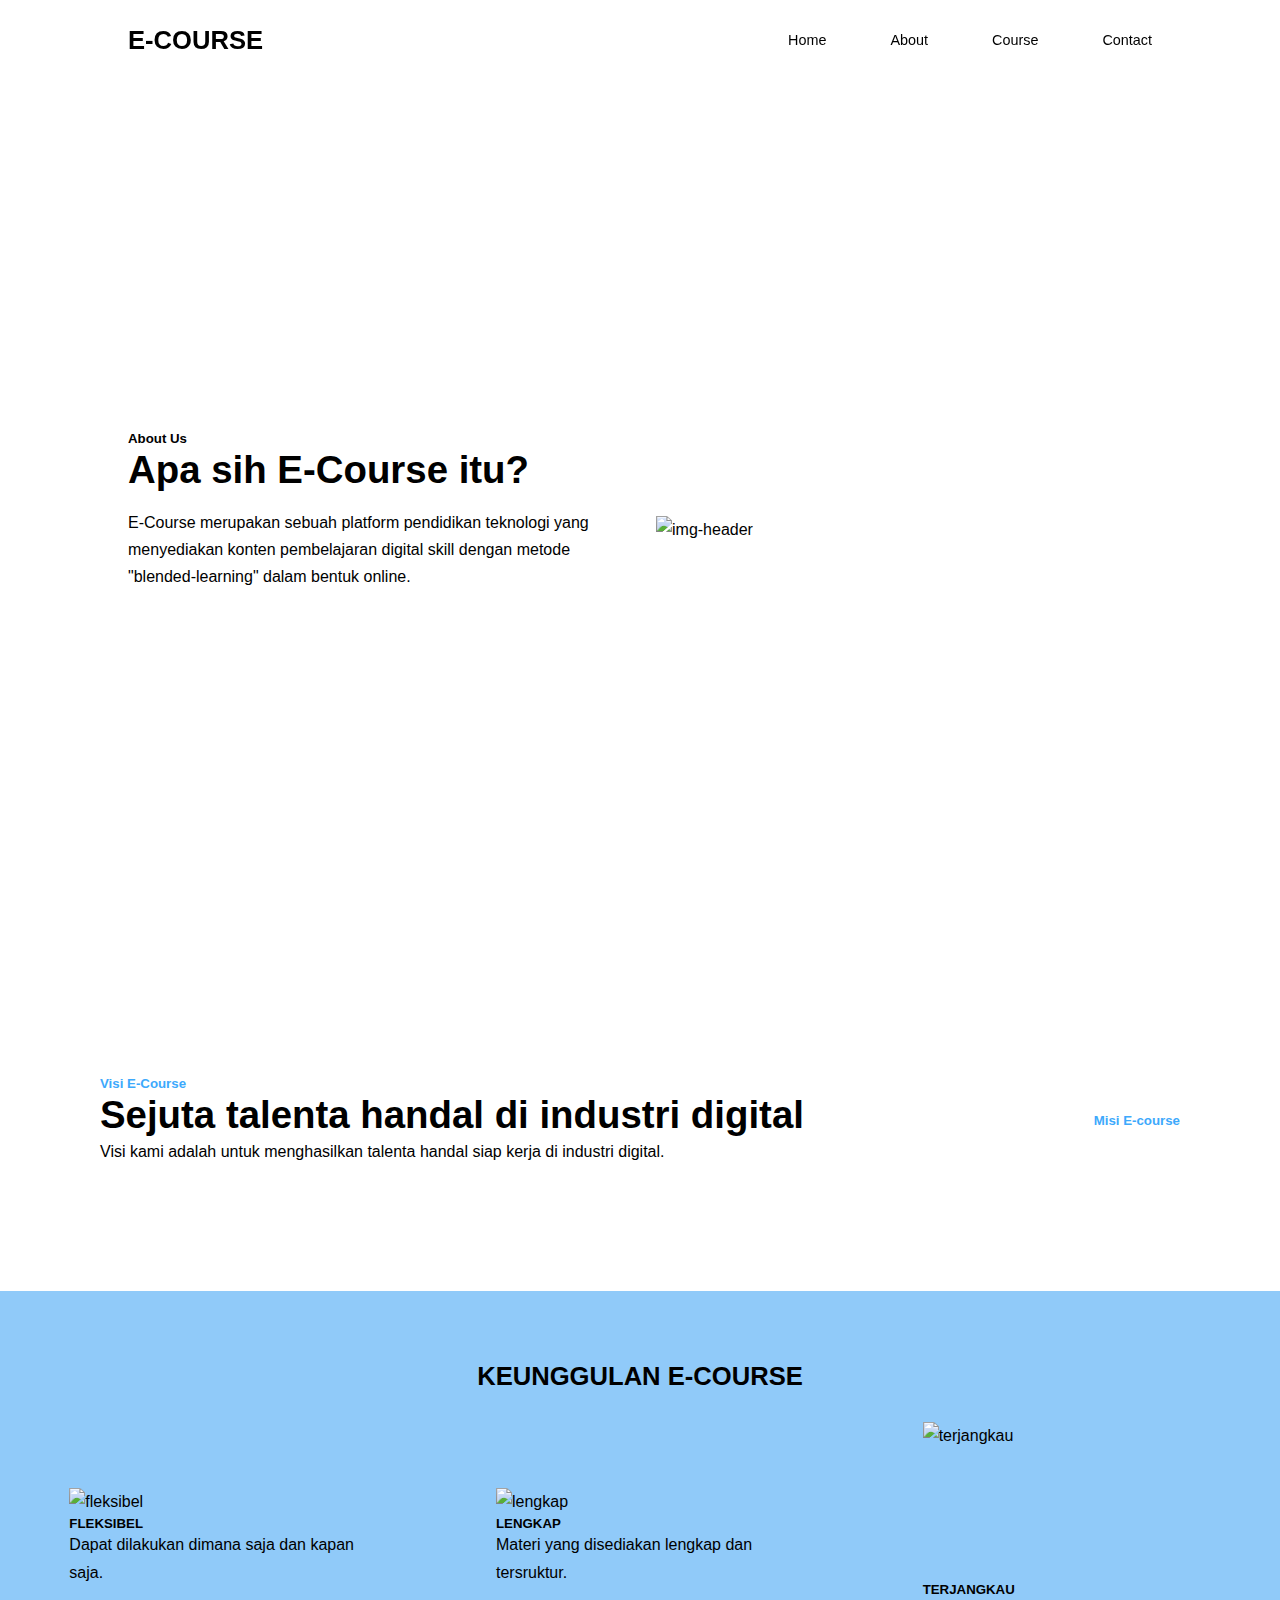
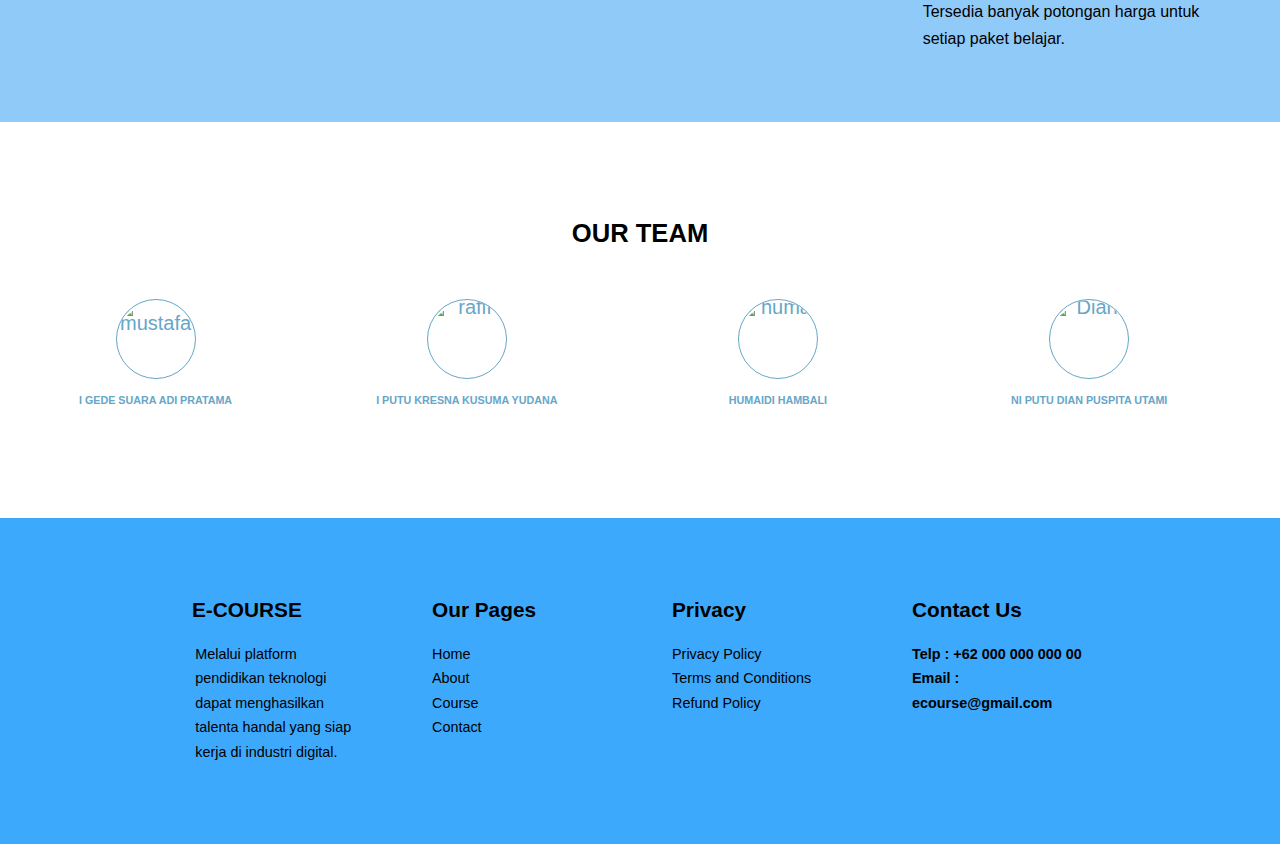
==== commit 88976469: "add visimisi" ====
--- a/about.html
+++ b/about.html
@@ -38,7 +38,20 @@
                 </div>
             </div>
         </header>
-        
+        <section id="visimisi">
+            <div class="ourvisimisi">
+                <div class="visi">
+                    <h5>Visi E-Course</h5>
+                    <h1>Sejuta talenta handal di industri digital</h1>
+                    <p>Visi kami adalah untuk menghasilkan talenta handal siap kerja di industri digital.</p>
+                </div>
+                <div class="misi">
+                    <h5>Misi E-course</h5>
+                    <h1></h1>
+                    <p></p>
+                </div>
+            </div>
+        </section>
         <main id="body">
             <h3>KEUNGGULAN E-COURSE</h3>
             <div id="box">
@@ -65,14 +78,33 @@
                 </div>
             </div>
         </main>
-        <section>
-            
+        <section id="ourteams">
+            <h3>OUR TEAM</h3>
+				<div class="box">
+					<div class="col-3">
+						<div class="icon"><img src="https://i.ibb.co/c6s1Lhg/mustafa.jpg" alt="mustafa"></div>
+						<h6>I GEDE SUARA ADI PRATAMA</h6>
+					</div>
+					<div class="col-3">
+						<div class="icon"><img src="https://i.ibb.co/4SFDvhF/raffi.jpg" alt="raffi"></div>
+						<h6>I PUTU KRESNA KUSUMA YUDANA</h6>
+					</div>
+					<div class="col-3">
+						<div class="icon"><img src="https://i.ibb.co/mB8XbYp/huma.jpg" alt="huma"></div>
+						<h6>HUMAIDI HAMBALI</h6>
+					</div>
+					<div class="col-3">
+						<div class="icon"><img src="https://i.ibb.co/Kj6hm9J/dian.jpg" alt="Dian"></div>
+						<h6>NI PUTU DIAN PUSPITA UTAMI</h6>
+					</div>
+				</div>
+			</div>
         </section>
         <footer>
             <div class="container footer_container">
                 <div class="footer-1">
                     <a href="index.html" class="footer-logo"><h4>E-COURSE</h4></a>
-                    <p>Lorem ipsum dolor sit amet, consectetur adipisicing elit. Sit quas atque doloremque explicabo sint dignissimos deleniti?</p>
+                    <p>Melalui platform pendidikan teknologi dapat menghasilkan talenta handal yang siap kerja di industri digital.</p>
                 </div>
                 <div class="footer-2">
                     <h4>Our Pages</h4>
--- a/about.css
+++ b/about.css
@@ -28,7 +28,6 @@
   font-family: "Montserrat", sans-serif;
   line-height: 1.7;
   color: var(--color-black);
-  background: var(--color-bg);
 }
 
 .container {
@@ -150,47 +149,97 @@
   height: 100%;
 }
 
+.header__left h5{
+  font-weight: 900;
+}
+
 .header__left p {
   margin: 1rem 0 2.4rem;
 }
 
 /*Popular Courses */
-.courses {
-  margin-top: 11rem;
-}
-
-.courses_container {
-  margin-top: 1.9rem;
-  display: grid;
-  grid-template-columns: repeat(3, 1fr);
-  gap: 2rem;
-}
-
-.course {
-  background: var(--color-white);
+.ourvisimisi{
+  display: flex;
+  justify-content: space-between;
+  align-items: center;
+  margin: 0 100px;
+}
+
+.visi h1{
+  font-weight: 600;
+}
+
+.visi h5{
+  color: var(--color-primary);
+}
+
+.misi h5{
+  color: var(--color-primary);
+}
+
+#visimisi{
+  margin-bottom: 30px;
+}
+
+#body h3{
   text-align: center;
-  border: 1px solid transparent;
-  transition: all 400ms ease;
-  border-radius: 10px;
-}
-
-.course:hover {
-  cursor: pointer;
-}
-
-.course_info {
-  padding: 2rem;
-}
-
-.course_image {
-  width: 80%;
-  margin: auto;
-  padding-top: 2rem;
-}
-
-.course_info p {
-  margin: 1.2rem 0 2rem;
-  font-size: 0.9rem;
+  margin-bottom: 30px;
+}
+
+#body{
+  background: var(--color-bg1);
+  padding: 70px 0;
+}
+
+#box{
+  display: flex;
+  justify-content: space-around;
+  align-items: center;
+}
+
+#ourteams h3{
+  text-align: center;
+  margin-bottom: 40px;
+}
+
+.box{
+	color:#66a6c8;
+	display: flex;
+	justify-content: space-around;
+	align-items: center;
+}
+
+.box:after{
+	content: " ";
+	display: block;
+	clear: both;
+}
+
+.box .col-3{
+	width: 20%;
+	padding: 10px;
+	box-sizing: content-box;
+	text-align: center;
+}
+
+.icon img{
+	width: 80px;
+	height: 80px;
+	border-radius: 50%;
+	text-align: center;
+	line-height: 70%;
+	font-size: 20px;
+	margin: 0 auto;
+	border: 1px solid;
+  margin-bottom: 15px;
+}
+
+.icon img:hover{
+	color : #CCD1E4;
+}
+
+.box .col-3 h6{
+	margin: 5px 0;
 }
 
 /* footer */
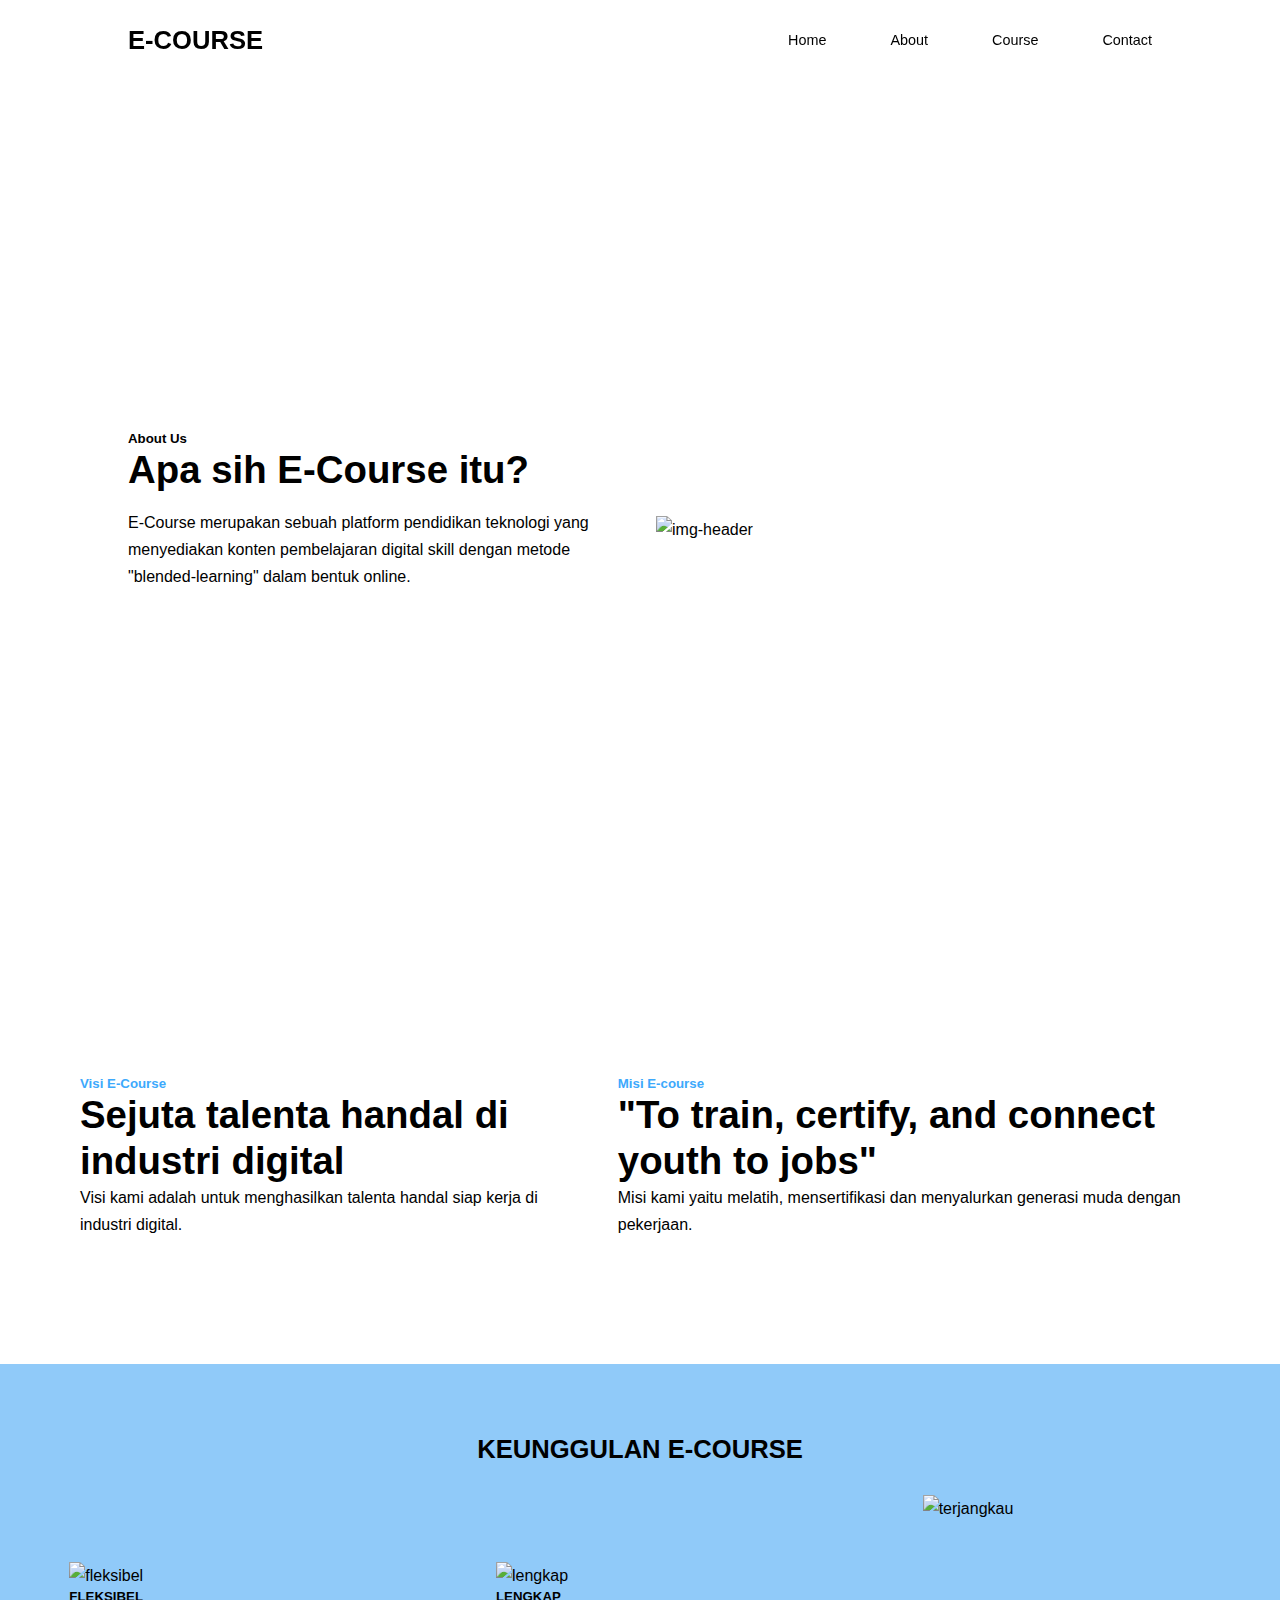
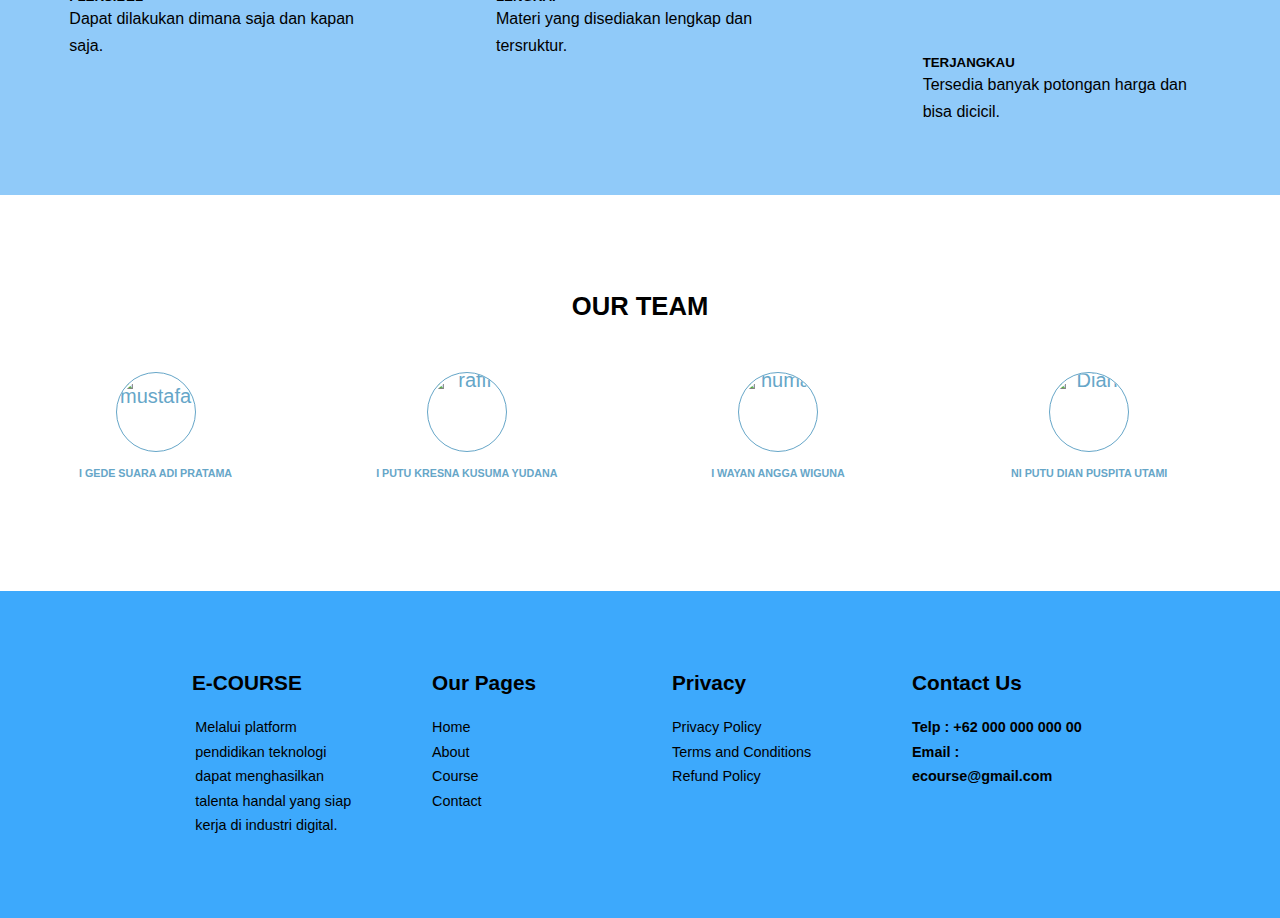
==== commit 3e6b82eb: "modif about" ====
--- a/about.html
+++ b/about.html
@@ -47,8 +47,8 @@
                 </div>
                 <div class="misi">
                     <h5>Misi E-course</h5>
-                    <h1></h1>
-                    <p></p>
+                    <h1>"To train, certify, and connect youth to jobs"</h1>
+                    <p>Misi kami yaitu melatih, mensertifikasi dan menyalurkan generasi muda dengan pekerjaan.</p>
                 </div>
             </div>
         </section>
@@ -73,7 +73,7 @@
                     <img src="https://i.ibb.co/FqXbJN8/how-to-set-discount-pricing-right.jpg" class="card-img-top" alt="terjangkau" height="160">
                     <div class="card-body">
                         <h5 class="card-title">TERJANGKAU</h5>
-                        <p class="card-text">Tersedia banyak potongan harga untuk setiap paket belajar.</p>
+                        <p class="card-text">Tersedia banyak potongan harga dan bisa dicicil.</p>
                     </div>
                 </div>
             </div>
@@ -91,7 +91,7 @@
 					</div>
 					<div class="col-3">
 						<div class="icon"><img src="https://i.ibb.co/mB8XbYp/huma.jpg" alt="huma"></div>
-						<h6>HUMAIDI HAMBALI</h6>
+						<h6>I WAYAN ANGGA WIGUNA</h6>
 					</div>
 					<div class="col-3">
 						<div class="icon"><img src="https://i.ibb.co/Kj6hm9J/dian.jpg" alt="Dian"></div>
--- a/about.css
+++ b/about.css
@@ -157,12 +157,13 @@
   margin: 1rem 0 2.4rem;
 }
 
-/*Popular Courses */
+/*Visi Misi*/
 .ourvisimisi{
   display: flex;
   justify-content: space-between;
   align-items: center;
-  margin: 0 100px;
+  margin: 0 80px;
+  gap: 30px;
 }
 
 .visi h1{
@@ -175,6 +176,10 @@
 
 .misi h5{
   color: var(--color-primary);
+}
+
+.misi h1{
+  font-weight: 600;
 }
 
 #visimisi{
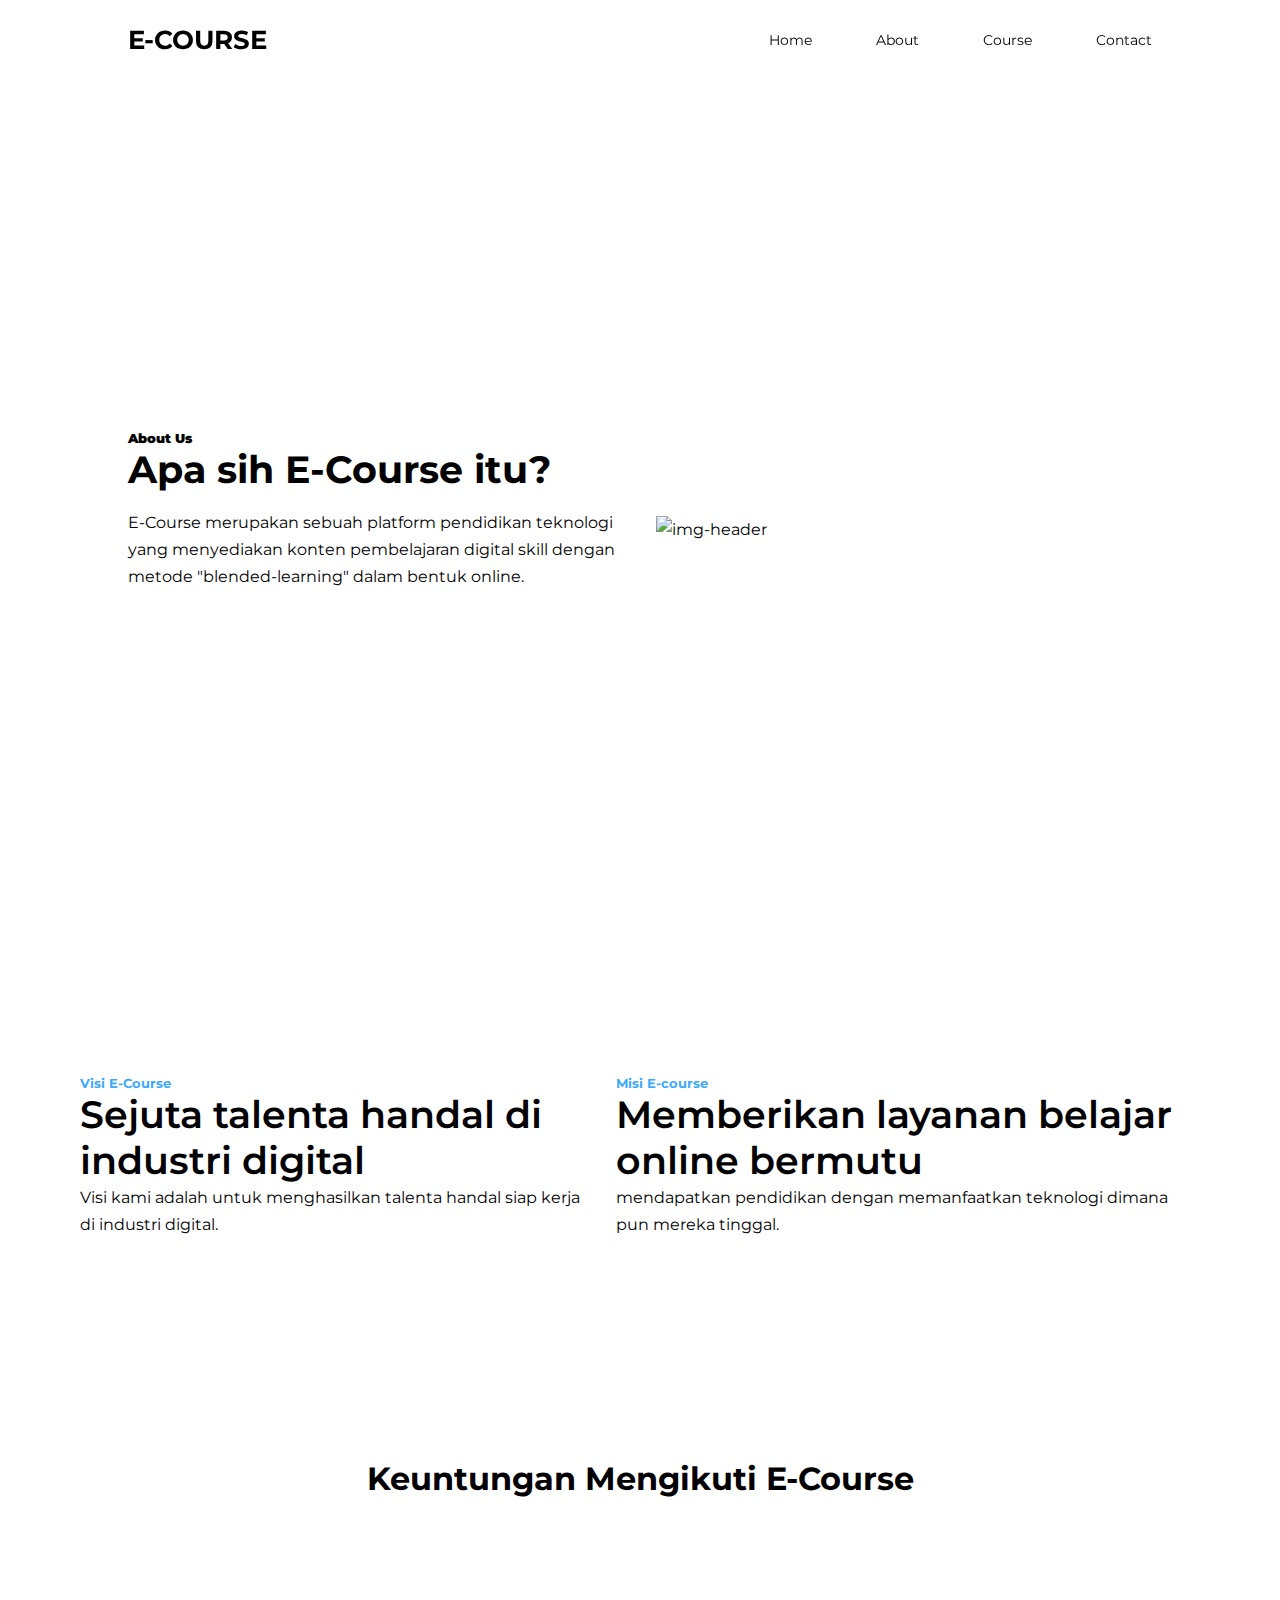
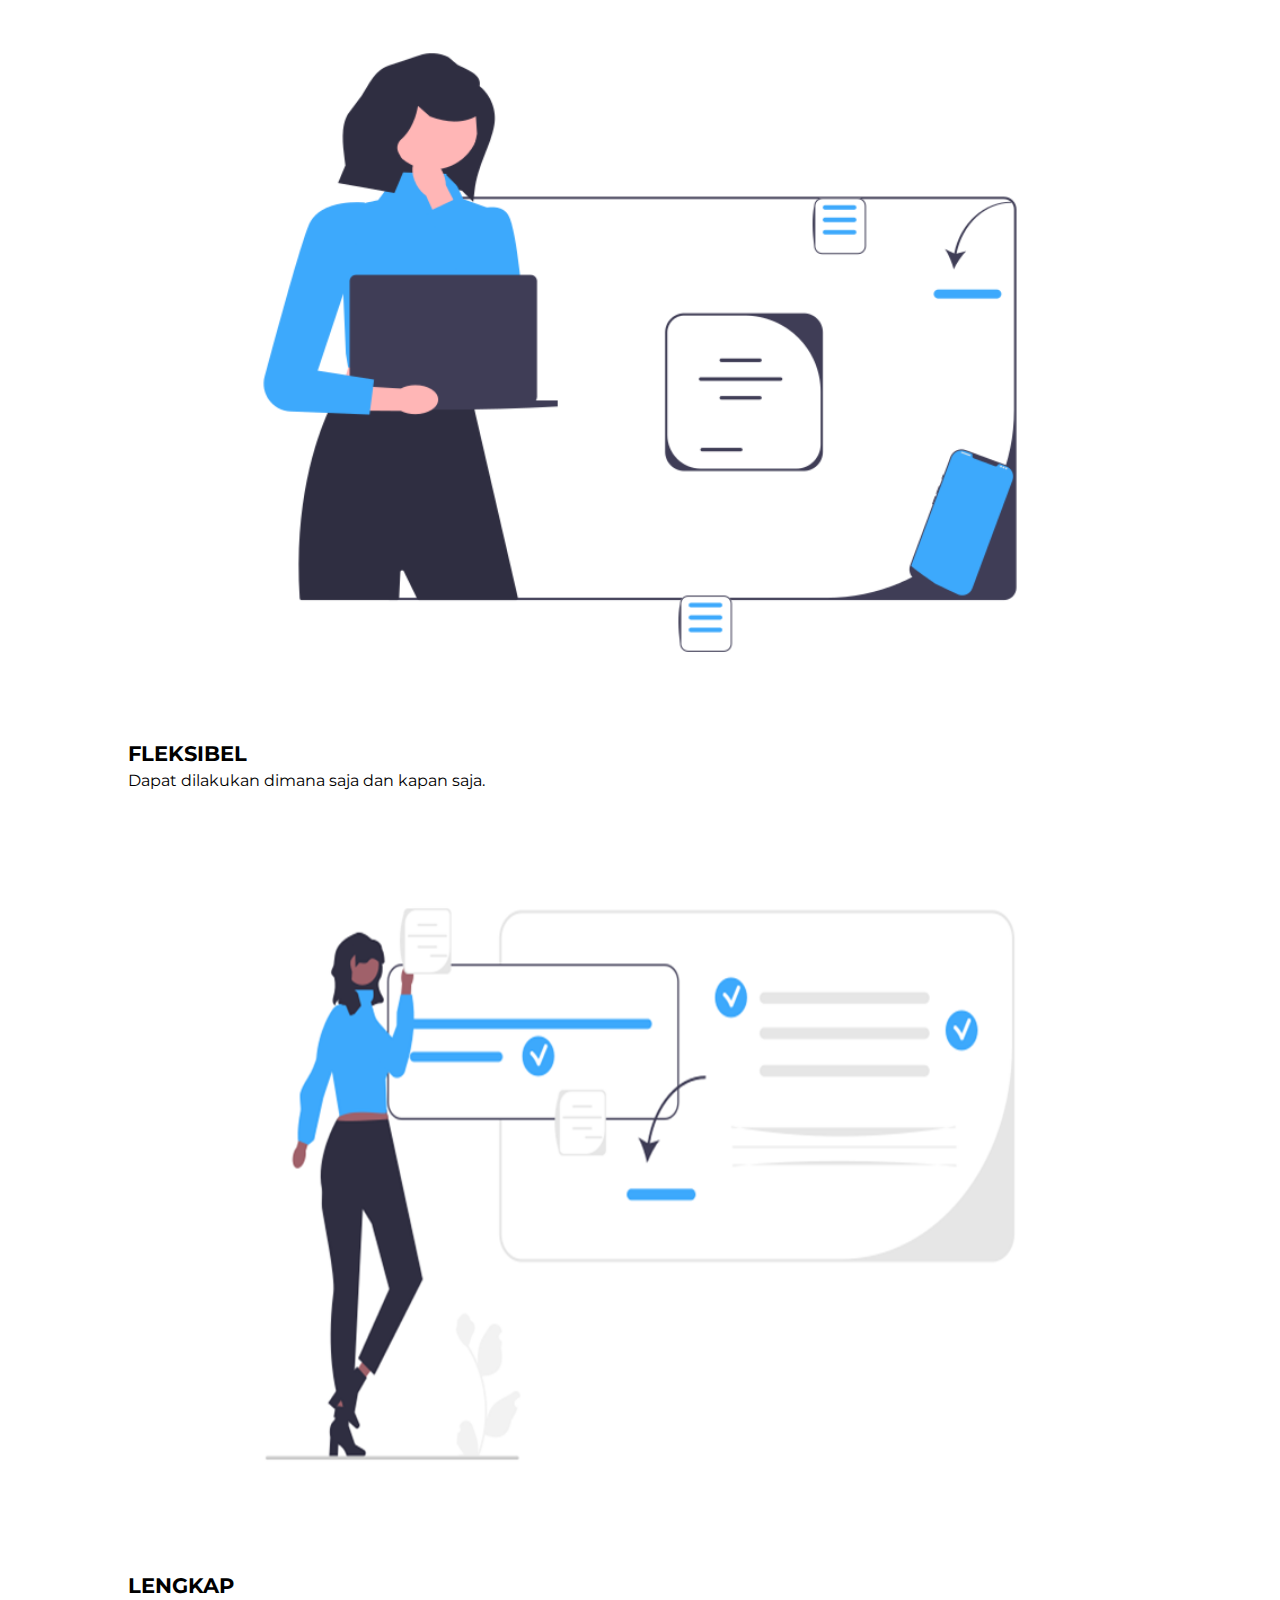
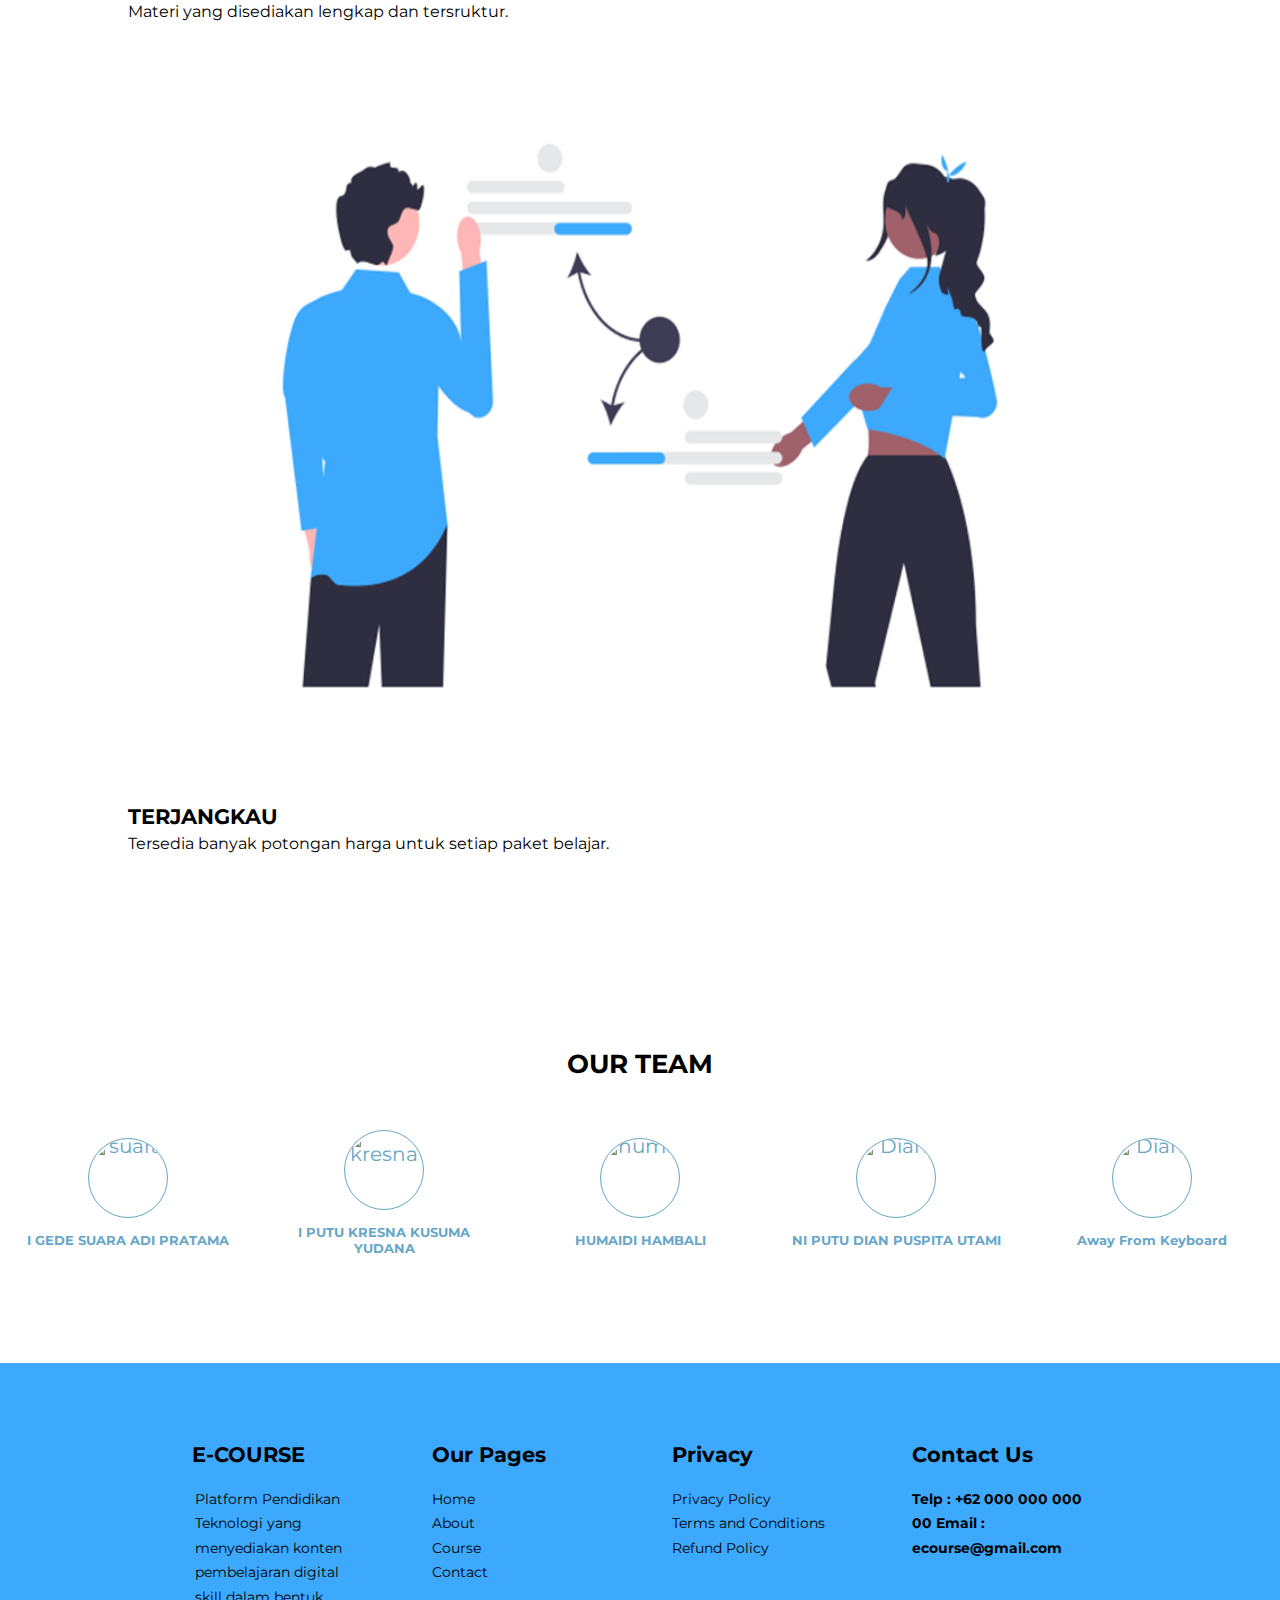
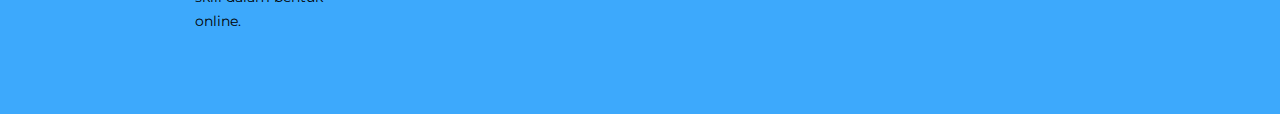
==== commit 71e37edb: "Add files via upload" ====
--- a/about.html
+++ b/about.html
@@ -1,141 +1,172 @@
-<!DOCTYPE html>
-<html>
-    <head>
-        <meta charset="UTF-8"/>
-        <meta name="viewport" content="width=device-width, initial-scale=1.0"/>
-        <title></title>
-        <link href="https://cdn.jsdelivr.net/npm/bootstrap@5.0.2/dist/css/bootstrap.min.css" 
-        rel="stylesheet" integrity="sha384-EVSTQN3/azprG1Anm3QDgpJLIm9Nao0Yz1ztcQTwFspd3yD65VohhpuuCOmLASjC" 
-        crossorigin="anonymous">
-        <link rel="stylesheet" href="https://unicons.iconscout.com/release/v4.0.8/css/line.css" />
-        <link rel="stylesheet" href="about.css"/>
-    </head>
-    <body>
-        <nav>
-            <div class="container nav__container">
-                <a href="index.html"><h3>E-COURSE</h3></a>
-                <ul class="nav__menu">
-                    <li><a href="index.html">Home</a></li>
-                    <li><a href="about.html">About</a></li>
-                    <li><a href="course.html">Course</a></li>
-                    <li><a href="contact.html">Contact</a></li>
-                </ul>
-                <button id="open-menu-btn"><i class="uil uil-bars"></i></button>
-                <button id="close-menu-btn"><i class="uil uil-multiply"></i></button>
-            </div>
-        </nav>
-        <header>
-            <div class="container header__container">
-                <div class="header__left">
-                    <h5>About Us</h5>
-                    <h1>Apa sih E-Course itu?</h1>
-                    <p> E-Course merupakan sebuah platform pendidikan teknologi yang menyediakan konten pembelajaran digital skill dengan metode "blended-learning" dalam bentuk online.</p>
-                </div>
-                <div class="header__right">
-                    <div class="header__right-image">
-                        <img src="https://i.ibb.co/g4hCRdf/Webinar-amico.png" alt="img-header" width="500"/>
-                    </div>
-                </div>
-            </div>
-        </header>
-        <section id="visimisi">
-            <div class="ourvisimisi">
-                <div class="visi">
-                    <h5>Visi E-Course</h5>
-                    <h1>Sejuta talenta handal di industri digital</h1>
-                    <p>Visi kami adalah untuk menghasilkan talenta handal siap kerja di industri digital.</p>
-                </div>
-                <div class="misi">
-                    <h5>Misi E-course</h5>
-                    <h1>"To train, certify, and connect youth to jobs"</h1>
-                    <p>Misi kami yaitu melatih, mensertifikasi dan menyalurkan generasi muda dengan pekerjaan.</p>
-                </div>
-            </div>
-        </section>
-        <main id="body">
-            <h3>KEUNGGULAN E-COURSE</h3>
-            <div id="box">
-                <div class="card" style="width: 18rem;">
-                    <img src="https://i.ibb.co/2kG0JNy/19-udah-24-86.webp" class="card-img-top" alt="fleksibel">
-                    <div class="card-body">
-                        <h5 class="card-title">FLEKSIBEL</h5>
-                        <p class="card-text">Dapat dilakukan dimana saja dan kapan saja.</p>
-                    </div>
-                </div>
-                <div class="card" style="width: 18rem;">
-                    <img src="https://i.ibb.co/51N03Ly/Belajar-Manajemen-Produk-Untuk-Masa-Depan.webp" class="card-img-top" alt="lengkap">
-                    <div class="card-body">
-                        <h5 class="card-title">LENGKAP</h5>
-                        <p class="card-text">Materi yang disediakan lengkap dan tersruktur.</p>
-                    </div>
-                </div>
-                <div class="card" style="width: 18rem;">
-                    <img src="https://i.ibb.co/FqXbJN8/how-to-set-discount-pricing-right.jpg" class="card-img-top" alt="terjangkau" height="160">
-                    <div class="card-body">
-                        <h5 class="card-title">TERJANGKAU</h5>
-                        <p class="card-text">Tersedia banyak potongan harga dan bisa dicicil.</p>
-                    </div>
-                </div>
-            </div>
-        </main>
-        <section id="ourteams">
-            <h3>OUR TEAM</h3>
-				<div class="box">
-					<div class="col-3">
-						<div class="icon"><img src="https://i.ibb.co/c6s1Lhg/mustafa.jpg" alt="mustafa"></div>
-						<h6>I GEDE SUARA ADI PRATAMA</h6>
-					</div>
-					<div class="col-3">
-						<div class="icon"><img src="https://i.ibb.co/4SFDvhF/raffi.jpg" alt="raffi"></div>
-						<h6>I PUTU KRESNA KUSUMA YUDANA</h6>
-					</div>
-					<div class="col-3">
-						<div class="icon"><img src="https://i.ibb.co/mB8XbYp/huma.jpg" alt="huma"></div>
-						<h6>I WAYAN ANGGA WIGUNA</h6>
-					</div>
-					<div class="col-3">
-						<div class="icon"><img src="https://i.ibb.co/Kj6hm9J/dian.jpg" alt="Dian"></div>
-						<h6>NI PUTU DIAN PUSPITA UTAMI</h6>
-					</div>
-				</div>
-			</div>
-        </section>
-        <footer>
-            <div class="container footer_container">
-                <div class="footer-1">
-                    <a href="index.html" class="footer-logo"><h4>E-COURSE</h4></a>
-                    <p>Melalui platform pendidikan teknologi dapat menghasilkan talenta handal yang siap kerja di industri digital.</p>
-                </div>
-                <div class="footer-2">
-                    <h4>Our Pages</h4>
-                    <ul class="ourpages">
-                        <li><a href="index.html">Home</a></li>
-                        <li><a href="about.html">About</a></li>
-                        <li><a href="course.html">Course</a></li>
-                        <li><a href="contact.html">Contact</a></li>
-                    </ul>
-                </div>
-                <div class="footer-3">
-                    <h4>Privacy</h4>
-                    <ul class="privacy">
-                        <li><a href="#">Privacy Policy</a></li>
-                        <li><a href="#">Terms and Conditions</a></li>
-                        <li><a href="#">Refund Policy</a></li>
-                    </ul>
-                </div>
-                <div class="footer-4">
-                    <h4>Contact Us</h4>
-                        <div>
-                            <b>Telp : +62 000 000 000 00</b>
-                            <b>Email : ecourse@gmail.com</b>
-                            <ul class="social">
-                                <li><a href="#"><i class="uil uil-instagram-alt"></i></a></li>
-                                <li><a href="#"><i class="uil uil-facebook"></i></a></li>
-                                <li><a href="#"><i class="uil uil-whatsapp-alt"></i></a></li>
-                            </ul>
-                        </div>
-                </div>
-            </div>
-        </footer>
-    </body>
-</html>
+<!DOCTYPE html>
+<html>
+  <head>
+    <meta charset="UTF-8" />
+    <meta name="viewport" content="width=device-width, initial-scale=1.0" />
+    <title>About Us</title>
+    <!-- font -->
+    <link rel="preconnect" href="https://fonts.googleapis.com" />
+    <link rel="preconnect" href="https://fonts.gstatic.com" crossorigin />
+    <link href="https://fonts.googleapis.com/css2?family=Montserrat:wght@300;400;600;700&display=swap" rel="stylesheet" />
+
+    <!-- icon -->
+    <link rel="stylesheet" href="https://unicons.iconscout.com/release/v4.0.8/css/line.css" />
+
+    <link rel="stylesheet" href="about.css" />
+  </head>
+  <body>
+    <nav>
+      <div class="container nav__container">
+        <a href="index.html"><h3>E-COURSE</h3></a>
+        <ul class="nav__menu">
+          <li><a href="index.html">Home</a></li>
+          <li><a href="about.html">About</a></li>
+          <li><a href="course.html">Course</a></li>
+          <li><a href="contact.html">Contact</a></li>
+        </ul>
+        <button id="open-menu-btn"><i class="uil uil-bars"></i></button>
+        <button id="close-menu-btn"><i class="uil uil-multiply"></i></button>
+      </div>
+    </nav>
+    <header>
+      <div class="container header__container">
+        <div class="header__left">
+          <h5>About Us</h5>
+          <h1>Apa sih E-Course itu?</h1>
+          <p>E-Course merupakan sebuah platform pendidikan teknologi yang menyediakan konten pembelajaran digital skill dengan metode "blended-learning" dalam bentuk online.</p>
+        </div>
+        <div class="header__right">
+          <div class="header__right-image">
+            <img src="https://i.ibb.co/g4hCRdf/Webinar-amico.png" alt="img-header" width="500" />
+          </div>
+        </div>
+      </div>
+    </header>
+
+    <section id="visimisi">
+      <div class="ourvisimisi">
+          <div class="visi">
+              <h5>Visi E-Course</h5>
+              <h1>Sejuta talenta handal di industri digital</h1>
+              <p>Visi kami adalah untuk menghasilkan talenta handal siap kerja di industri digital.</p>
+          </div>
+          <div class="misi">
+              <h5>Misi E-course</h5>
+              <h1>Memberikan layanan belajar online bermutu</h1>
+              <p>mendapatkan pendidikan dengan memanfaatkan teknologi dimana pun mereka tinggal.</p>
+          </div>
+      </div>
+    </section>
+
+    <section class="courses">
+      <h2>Keuntungan Mengikuti E-Course</h2>
+      <div class="container courses_container">
+        <article class="course">
+          <div class="course_image">
+            <img src="images/course1.png" alt="" />
+          </div>
+          <div class="course_info">
+            <h4>FLEKSIBEL</h4>
+            <p>Dapat dilakukan dimana saja dan kapan saja.</p>
+          </div>
+        </article>
+
+        <article class="course">
+          <div class="course_image">
+            <img src="images/course2.png" alt="" />
+          </div>
+          <div class="course_info">
+            <h4>LENGKAP</h4>
+            <p>Materi yang disediakan lengkap dan tersruktur.</p>
+          </div>
+        </article>
+
+        <article class="course">
+          <div class="course_image">
+            <img src="images/course3.png" alt="" />
+          </div>
+          <div class="course_info">
+            <h4>TERJANGKAU</h4>
+            <p>Tersedia banyak potongan harga untuk setiap paket belajar.</p>
+          </div>
+        </article>
+      </div>
+    </section>
+
+    <section id="ourteams">
+      <h3>OUR TEAM</h3>
+      <div class="box">
+        <div class="col-3">
+          <div class="icon"><img src="https://i.ibb.co/c6s1Lhg/mustafa.jpg" alt="suara"></div>
+          <h5>I GEDE SUARA ADI PRATAMA</h5>
+        </div>
+        <div class="col-3">
+          <div class="icon"><img src="https://i.ibb.co/4SFDvhF/raffi.jpg" alt="kresna"></div>
+          <h5>I PUTU KRESNA KUSUMA YUDANA</h5>
+        </div>
+        <div class="col-3">
+          <div class="icon"><img src="https://i.ibb.co/mB8XbYp/huma.jpg" alt="huma"></div>
+          <h5>HUMAIDI HAMBALI</h5>
+        </div>
+        <div class="col-3">
+          <div class="icon"><img src="https://i.ibb.co/Kj6hm9J/dian.jpg" alt="Dian"></div>
+          <h5>NI PUTU DIAN PUSPITA UTAMI</h5>
+        </div>
+        <div class="col-3">
+          <div class="icon"><img src="https://i.ibb.co/mB8XbYp/huma.jpg" alt="Dian"></div>
+          <h5>Away From Keyboard</h5>
+        </div>
+      </div>
+    </div>
+  </section>
+
+    <footer>
+      <div class="container footer_container">
+        <div class="footer-1">
+          <a href="index.html" class="footer-logo"><h4>E-COURSE</h4></a>
+          <p>Platform Pendidikan Teknologi yang menyediakan konten pembelajaran digital skill dalam bentuk online.</p>
+        </div>
+
+        <div class="footer-2">
+          <h4>Our Pages</h4>
+          <ul class="ourpages">
+            <li><a href="index.html">Home</a></li>
+            <li><a href="about.html">About</a></li>
+            <li><a href="course.html">Course</a></li>
+            <li><a href="contact.html">Contact</a></li>
+          </ul>
+        </div>
+
+        <div class="footer-3">
+          <h4>Privacy</h4>
+          <ul class="privacy">
+            <li><a href="#">Privacy Policy</a></li>
+            <li><a href="#">Terms and Conditions</a></li>
+            <li><a href="#">Refund Policy</a></li>
+          </ul>
+        </div>
+
+        <div class="footer-4">
+          <h4>Contact Us</h4>
+          <div>
+            <b>Telp : +62 000 000 000 00</b>
+            <b>Email : ecourse@gmail.com</b>
+
+            <ul class="social">
+              <li>
+                <a href="#"><i class="uil uil-instagram-alt"></i></a>
+              </li>
+              <li>
+                <a href="#"><i class="uil uil-facebook"></i></a>
+              </li>
+              <li>
+                <a href="#"><i class="uil uil-whatsapp-alt"></i></a>
+              </li>
+            </ul>
+          </div>
+        </div>
+      </div>
+    </footer>
+    <script src="main.js"></script>
+  </body>
+</html>
